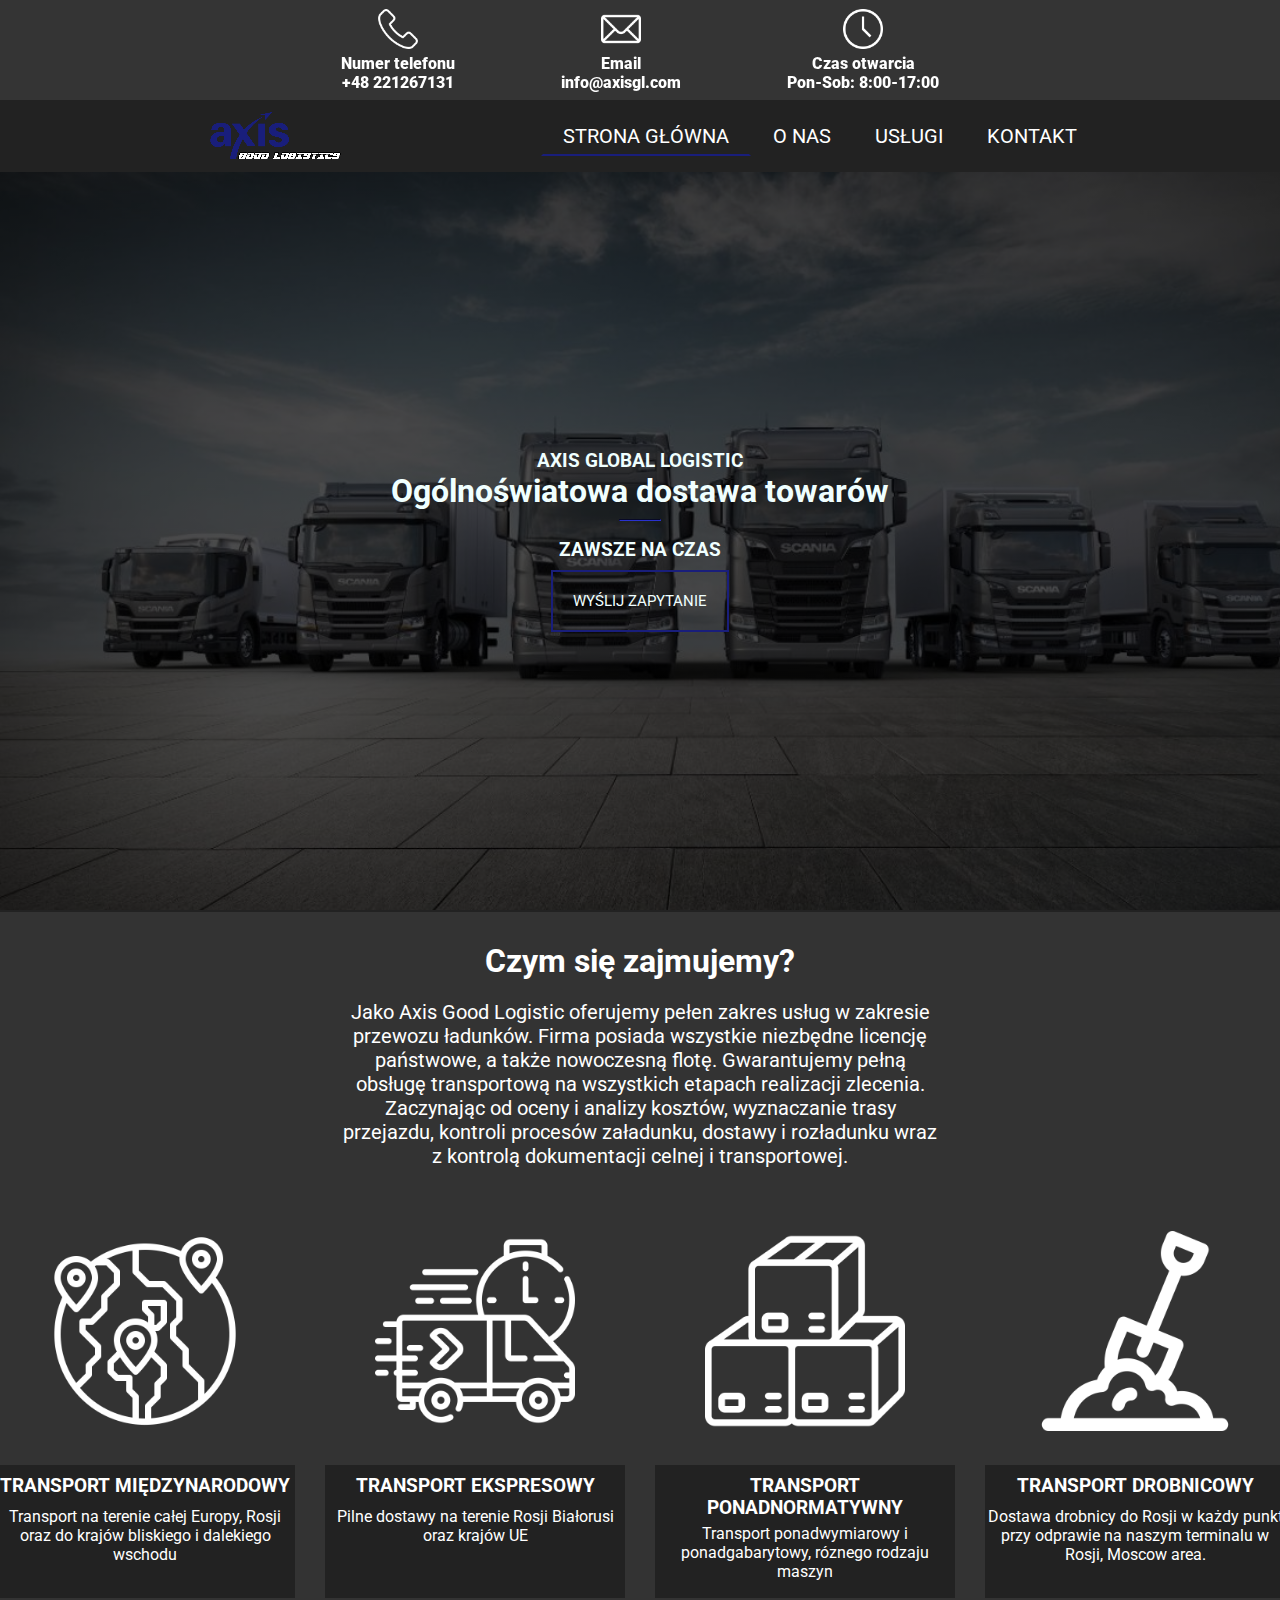
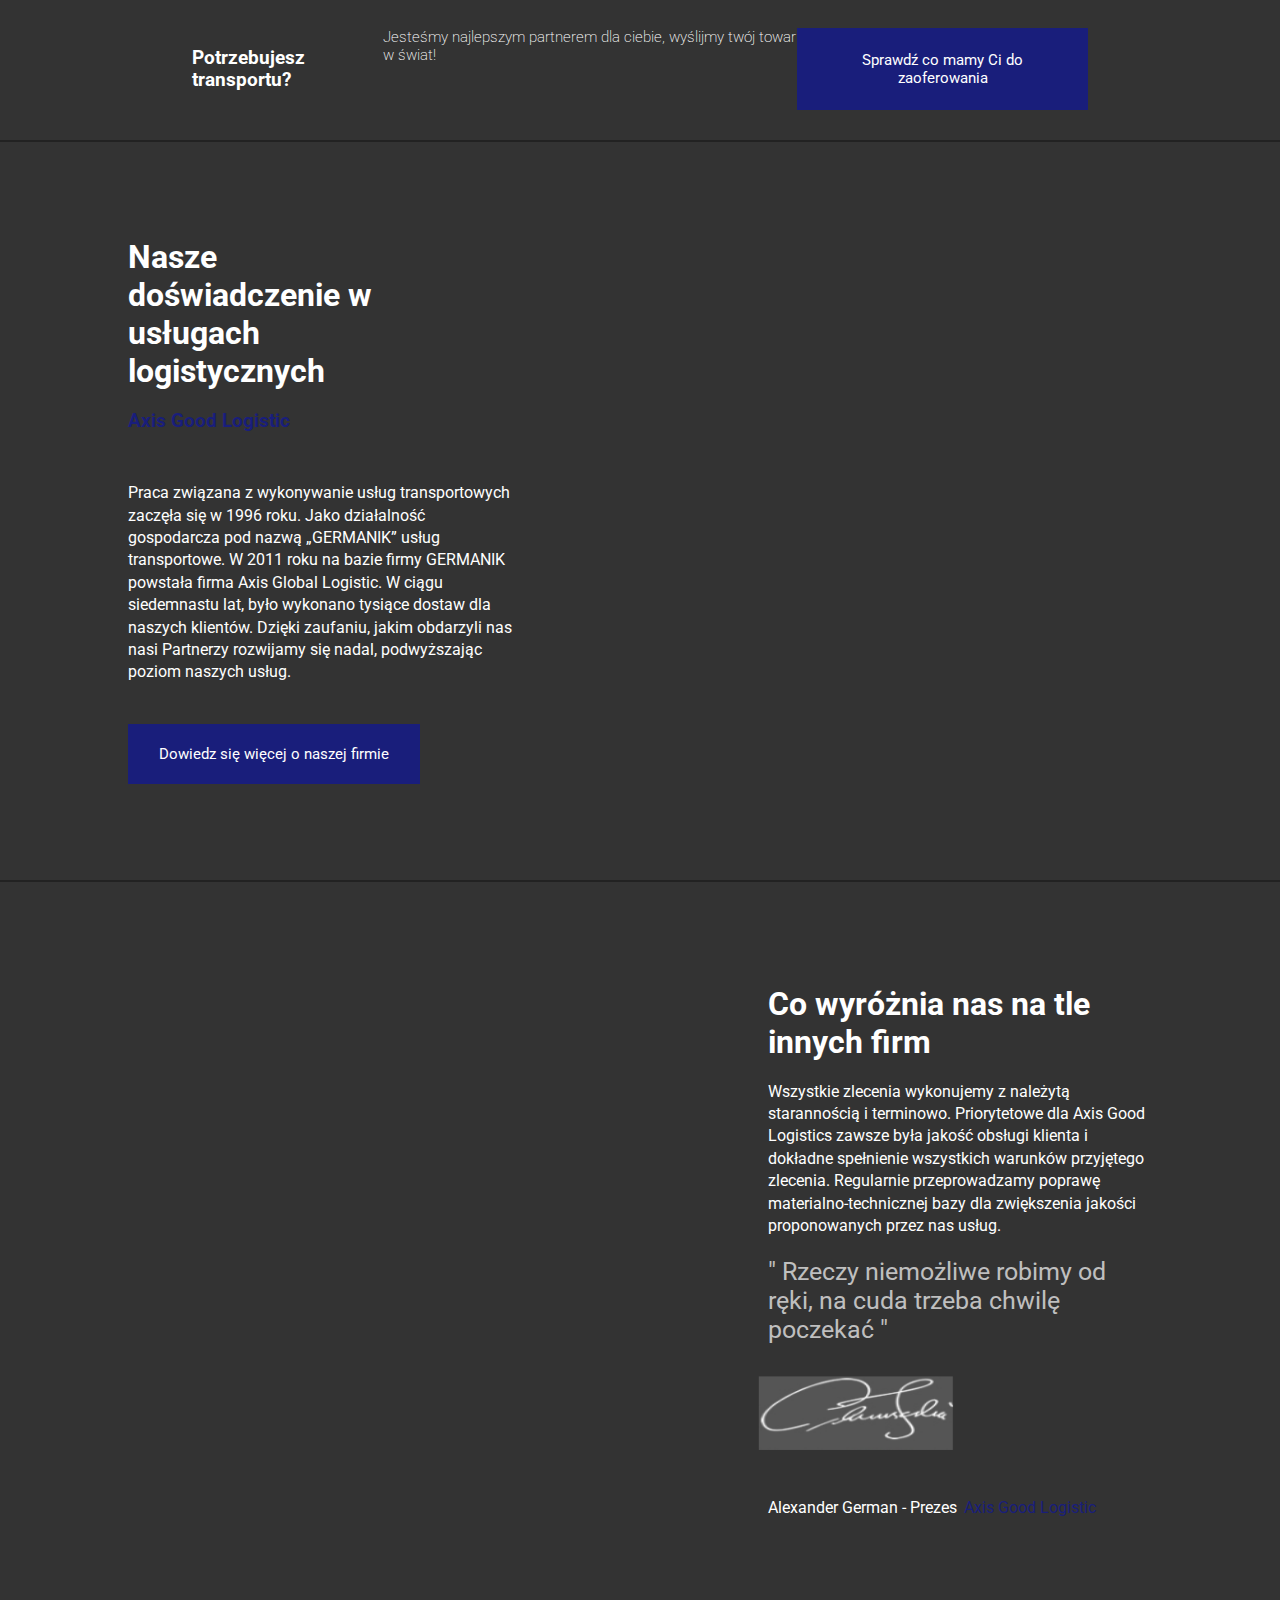
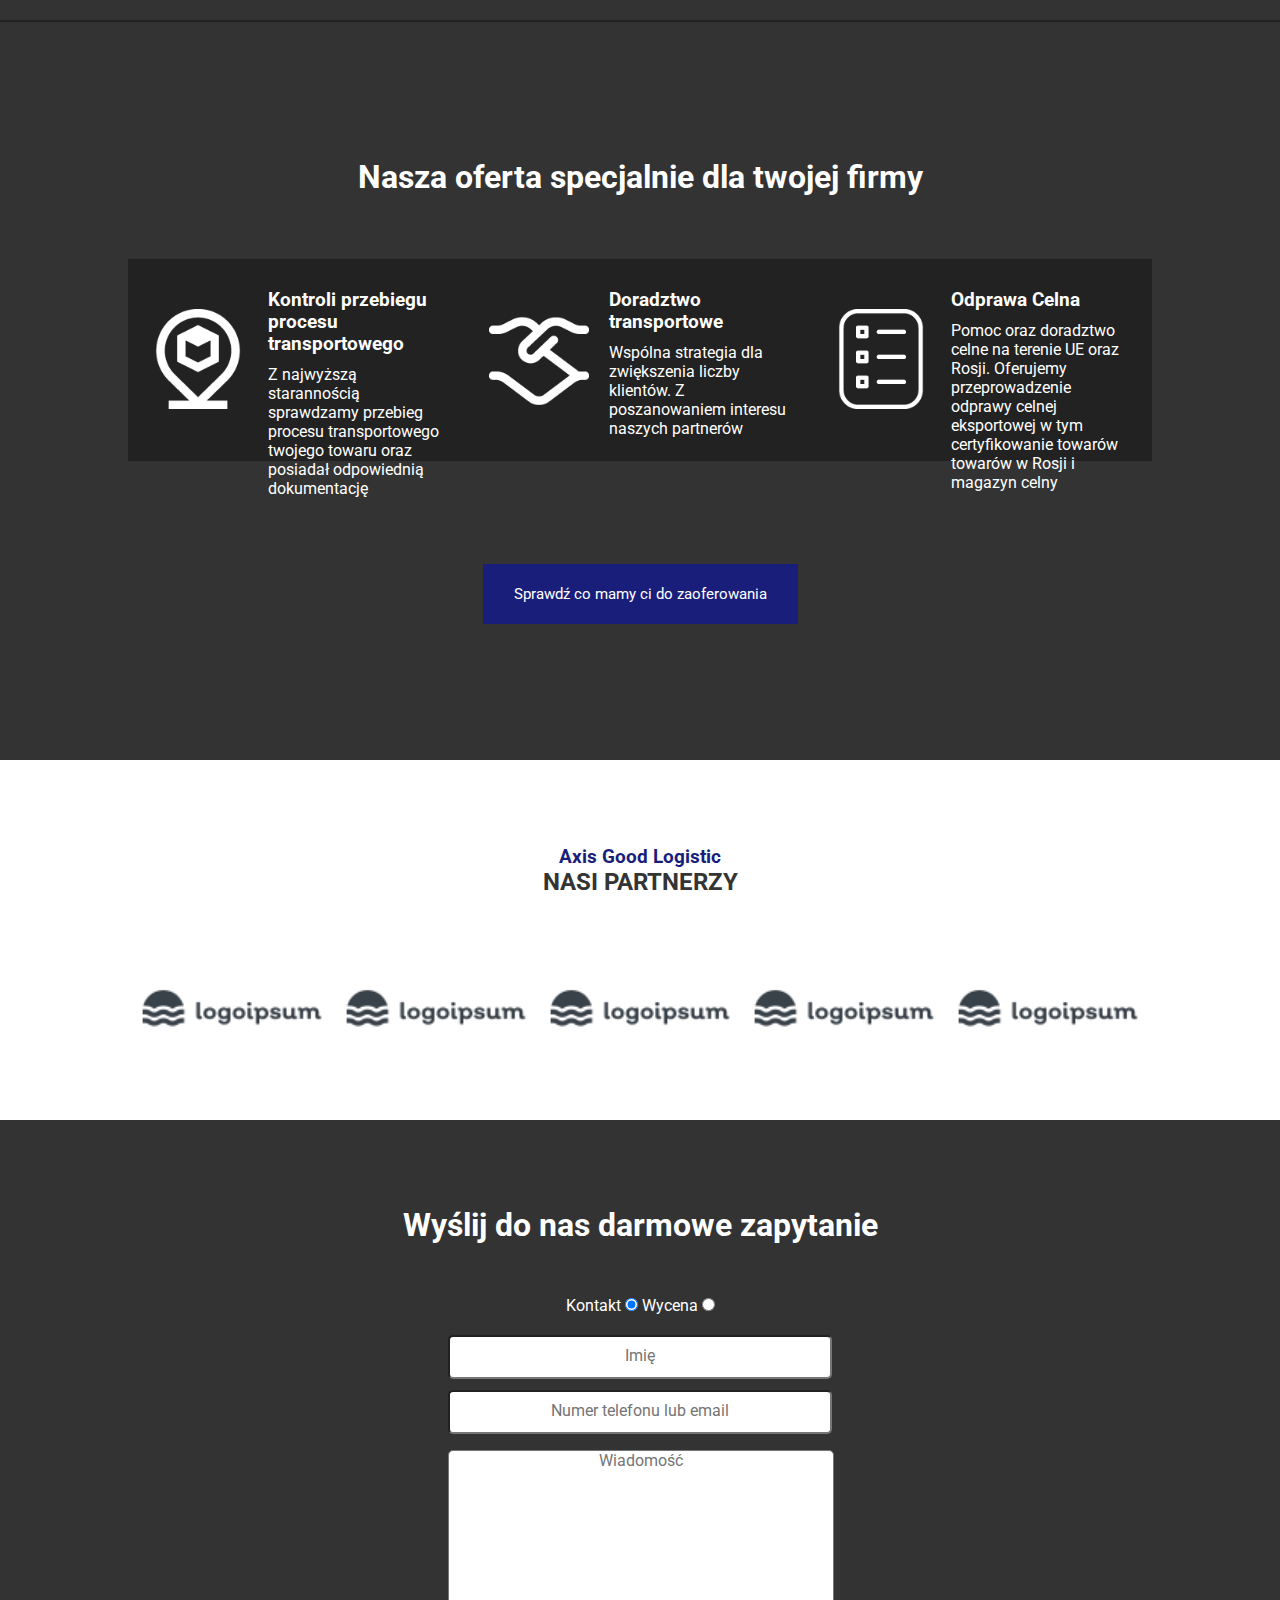
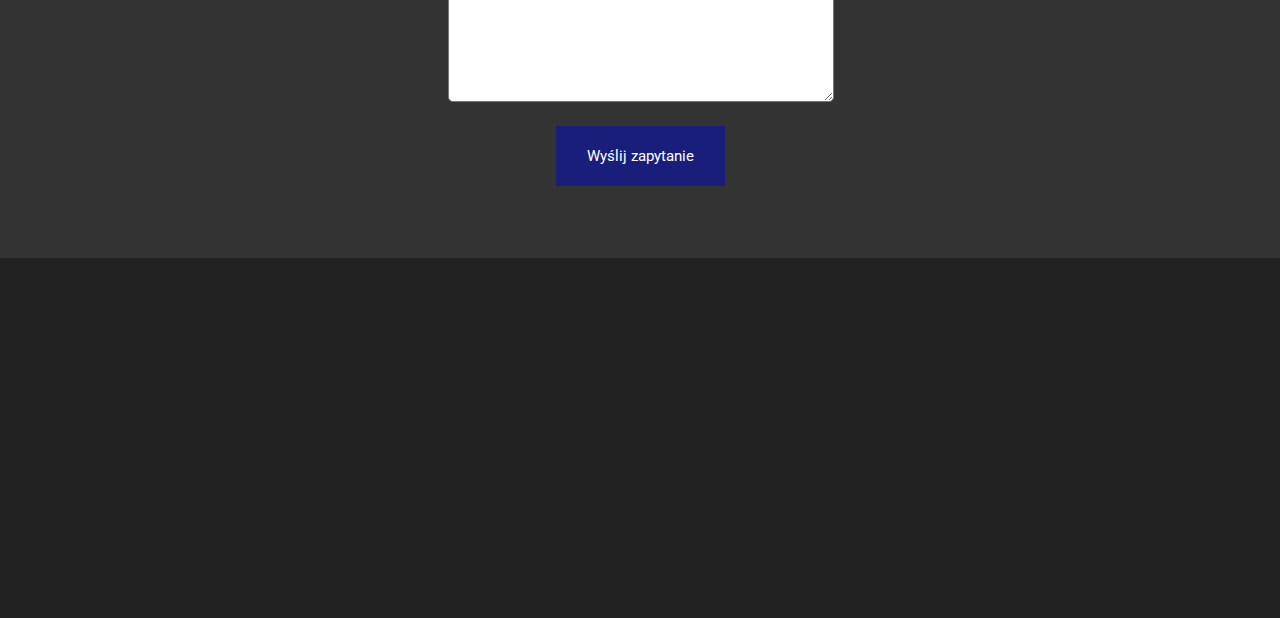
==== index.html @ b7a67ca8 "Add files via upload" ====
<!DOCTYPE html>
<html lang="en">

<head>
    <meta charset="UTF-8">
    <meta http-equiv="X-UA-Compatible" content="IE=edge">
    <meta name="viewport" content="width=device-width, initial-scale=1.0">
    <link rel="icon" href="./img/Logo_axis.png">
    <title>AxisGoodLogistics</title>
    <link rel="stylesheet" href="./style.css">
</head>

<body>
    <div class="main-page">
        <div class="infonavbar">
            <div class="infonavbar-cont">
                <div class="logo"></div>
                <div class="infonavbar-phone">
                    <img src="./img/telephone.png" alt="infonavbar_icon" srcset="" width=40 height=40>
                    <p class="infonavbar-p">Numer telefonu</p>
                    <p class="infonavbar-h">+48 221267131</p>
                </div>
                <div class="infonavbar-mail"> <img src="./img/mail.png" alt="infonavbar_icon" srcset="" width=40
                        height=40>
                    <p class="infonavbar-p">Email</p>
                    <p class="infonavbar-h">info@axisgl.com</p>
                </div>
                <div class="infonavbar-opentime"> <img src="./img/clock.png" width=40 height=40 alt="infonavbar_icon"
                        srcset="">
                    <p class="infonavbar-p">Czas otwarcia</p>
                    <p class="infonavbar-h">Pon-Sob: 8:00-17:00</p>
                </div>
                <div class="infonavbars-sm"></div>
            </div>

        </div>
        <div class='navbar-main'>

            <a href='test'><img src='./img/Logo_axis.png' alt='test'>
                </img></a>
            <div class='nav-buttons'>
                <button class="navbut unactive">Strona główna</button>
                <button class="navbut unactive">O nas</button>
                <button class="navbut unactive">Usługi</button>
                <button class="navbut unactive">Kontakt</button>
            </div>
        </div>
        <div class="hero-image">
            <div class="hero-image-text">
                <div class="hero-image-cont1">
                    <h3>AXIS GLOBAL LOGISTIC</h3>
                    <h1>Ogólnoświatowa dostawa towarów</h1>
                </div>
                <hr class="hero-image-seperator">
                <div class="hero-image-cont2"></div>
                <h3> ZAWSZE NA
                    CZAS</h3>

                <button class="zapytanie">wyślij zapytanie</button>
            </div>
        </div>
        <div class="serwis">

            <div class="serwis-text">
                <h1 class="serwis-text-h">Czym się zajmujemy?</h1>
                <p class="serwis-text-p">Jako Axis Good Logistic oferujemy pełen zakres usług w
                    zakresie przewozu ładunków. Firma posiada wszystkie niezbędne licencję państwowe, a także nowoczesną
                    flotę. Gwarantujemy pełną obsługę transportową na wszystkich etapach realizacji zlecenia. Zaczynając
                    od oceny i analizy kosztów, wyznaczanie trasy przejazdu, kontroli procesów załadunku, dostawy i
                    rozładunku wraz z kontrolą dokumentacji celnej i transportowej.</p>
            </div>
            <div class="serwis-widgets">
                <div class="serwis-widget" id="serwis-widget1">
                    <div class="serwis-widget-img1"></div>
                    <div class="serwis-widget-text">
                        <h3 class="serwis-widget-text-h">TRANSPORT MIĘDZYNARODOWY</h3>
                        <p class="serwis-widget-text-p">Transport na terenie całej Europy, Rosji oraz do krajów
                            bliskiego i dalekiego wschodu</p>
                    </div>
                </div>
                <div class="serwis-widget" id="serwis-widget2">
                    <div class="serwis-widget-img2"></div>
                    <div class="serwis-widget-text">
                        <h3 class="serwis-widget-text-h">TRANSPORT EKSPRESOWY</h3>
                        <p class="serwis-widget-text-p">
                            Pilne dostawy na terenie Rosji Białorusi oraz krajów UE
                        </p>
                    </div>
                </div>
                <div class="serwis-widget" id="serwis-widget3">
                    <div class="serwis-widget-img3"></div>
                    <div class="serwis-widget-text">
                        <h3 id="serwis-widget-text-h3" class="serwis-widget-text-h">TRANSPORT PONADNORMATYWNY</h3>
                        <p class="serwis-widget-text-p">Transport ponadwymiarowy i ponadgabarytowy, róznego rodzaju
                            maszyn </p>
                    </div>
                </div>
                <div class="serwis-widget" id="serwis-widget4">
                    <div class="serwis-widget-img4"></div>
                    <div class="serwis-widget-text">
                        <h3 class="serwis-widget-text-h">TRANSPORT DROBNICOWY</h3>
                        <p class="serwis-widget-text-p"> Dostawa drobnicy do Rosji w każdy punkt przy odprawie na naszym
                            terminalu w Rosji, Moscow area.</p>
                    </div>
                </div>
            </div>
            <div class="serwis-footer">
                <h3 class="serwis-footer-h">
                    Potrzebujesz transportu?</h3>
                <p class="serwis-footer-p">Jesteśmy najlepszym partnerem dla
                    ciebie, wyślijmy twój towar w świat!
                </p>
                <button class="serwis-footer-checkmorebut">Sprawdź co mamy Ci do zaoferowania</button>
            </div>

        </div>

        <div class="doswiadczenie">
            <div class="doswiadczenie-text">
                <div class="doswiadczenie-text-h">
                    <h1 class="doswiadczenie-text-h-h1">Nasze doświadczenie w usługach logistycznych</h1>
                    <h3 class="doswiadczenie-text-h-h3">Axis Good Logistic</h3>
                </div>
                <div class="doswiadczenie-text-p">Praca związana z wykonywanie usług transportowych zaczęła się w 1996
                    roku. Jako działalność gospodarcza pod nazwą „GERMANIK” usług transportowe. W 2011 roku na bazie
                    firmy GERMANIK powstała firma Axis Global Logistic. W ciągu siedemnastu lat, było wykonano tysiące
                    dostaw dla naszych klientów. Dzięki zaufaniu, jakim obdarzyli nas nasi Partnerzy rozwijamy się
                    nadal, podwyższając poziom naszych usług.</div>
                <button class="doswiadczenie-text-checkmorebut">Dowiedz się więcej o naszej firmie</button>
            </div>
            <div class="doswiadczenie-img"></div>

        </div>
        <div class="naszezalety">
            <div class="naszezalety-img"></div>
            <div class="naszezalety-text">
                <div class="naszezalety-text-h">
                    <h1 class="naszezalety-text-h1">
                        Co wyróżnia nas na tle innych firm
                    </h1>
                </div>
                <p class="naszezalety-text-p"> Wszystkie zlecenia wykonujemy z należytą starannością i terminowo.
                    Priorytetowe dla Axis Good Logistics zawsze była jakość obsługi klienta i dokładne spełnienie
                    wszystkich warunków przyjętego zlecenia.
                    Regularnie przeprowadzamy poprawę materialno-technicznej bazy dla zwiększenia jakości
                    proponowanych przez nas usług.</p>
                <div class="naszezalety-cytat">
                    <p class="naszezalety-cytat-text">
                        " Rzeczy niemożliwe robimy od ręki, na cuda trzeba chwilę poczekać "
                    </p>
                    <div class="naszezalety-cytat-podpis">
                        <img class="naszezalety-cytat-podpis-signature" src="./img/signature.png" alt="" srcset="">
                        <div class="naszezalety-cytat-podpis-cont">
                            <p class="naszezalety-cytat-podpis-p">
                                Alexander German - Prezes
                            <p class="naszezalety-cytat-podpis-highlight">Axis Good Logistic</p>
                            </p>
                        </div>

                    </div>
                </div>
            </div>
        </div>
        <div class="oferta">
            <div class="oferta-cont">
                <div class="oferta-text">
                    <h1 class="oferta-text-h1">
                        Nasza oferta specjalnie dla twojej firmy
                    </h1>
                    <p class="oferta-text-p"></p>
                </div>
                <div class="oferta-widgets">
                    <div class="oferta-widgets-widget">
                        <img src="./img/location-alt.png" alt="" class="oferta-widgets-widget-icon">
                        <div class="oferta-widgets-widget-cont">
                            <h3 class="oferta-widgets-widget-h">Kontroli przebiegu procesu transportowego</h3>
                            <p class="oferta-widgets-widget-p">
                                Z najwyższą starannością sprawdzamy przebieg procesu transportowego twojego towaru oraz
                                posiadał odpowiednią dokumentację
                            </p>
                        </div>
                    </div>
                    <div class="oferta-widgets-widget">
                        <img src="./img/handshake.png" alt="" class="oferta-widgets-widget-icon">
                        <div class="oferta-widgets-widget-cont">
                            <h3 class="oferta-widgets-widget-h">Doradztwo transportowe</h3>
                            <p class="oferta-widgets-widget-p">
                                Wspólna strategia dla zwiększenia liczby klientów. Z poszanowaniem interesu naszych
                                partnerów
                            </p>
                        </div>
                    </div>
                    <div class="oferta-widgets-widget">
                        <img src="./img/ballot.png" alt="" class="oferta-widgets-widget-icon">
                        <div class="oferta-widgets-widget-cont">
                            <h3 class="oferta-widgets-widget-h">Odprawa Celna</h3>
                            <p class="oferta-widgets-widget-p">
                                Pomoc oraz doradztwo celne na terenie UE oraz Rosji.
                                Oferujemy przeprowadzenie odprawy celnej eksportowej w tym certyfikowanie towarów
                                towarów w Rosji i magazyn celny
                            </p>
                        </div>
                    </div>

                </div>
                <button class="oferta-checkmorebut">Sprawdź co mamy ci do zaoferowania</button>
            </div>
        </div>
        <div class="partnerzy">
            <div class="partnerzy-text">
                <h3 class="partnerzy-text-higlight">Axis Good Logistic</h3>
                <h2 class="partnerzy-text-h">nasi partnerzy</h2>
            </div>
            <div class="partnerzy-widgets">
                <img src="./img/logoplaceholder.png" alt="" class="partnerzy-widgets-widget">
                <img src="./img/logoplaceholder.png" alt="" class="partnerzy-widgets-widget">
                <img src="./img/logoplaceholder.png" alt="" class="partnerzy-widgets-widget">
                <img src="./img/logoplaceholder.png" alt="" class="partnerzy-widgets-widget">
                <img src="./img/logoplaceholder.png" alt="" class="partnerzy-widgets-widget">
            </div>
        </div>
        <div class="kontaktform">
            <div class="kontaktform-text">
                <h1>Wyślij do nas darmowe zapytanie</h1>
            </div>
            <!-- typy zapytań:
            -prośba o kontakt
            -wycena
            -->
            <div class="kontaktform-form">
                <div class="kontaktform-form-cont">
                    <form>
                        <label for="KontaktCheckbox">Kontakt</label>
                        <input id='KontaktCheckbox' type="radio" checked="checked" name="Kontaktradio">
                        <label for="WycenaCheckbox">Wycena</label>
                        <input id='WycenaCheckbox' type="radio" name="Kontaktradio">
                    </form>

                    <div class="kontaktform-form-cont-imie">
                        <input type="text" name="" id="imie" placeholder="Imię" required>
                    </div>
                    <div class="kontaktform-form-cont-telefonlubemail">
                        <input type="text" name="" id="telefonlubemail" placeholder="Numer telefonu lub email" required>
                    </div>
                    <div class="Kontaktform-form-formcont"> <textarea id="msg" name="user_message"
                            placeholder="Wiadomość" required></textarea>
                    </div>
                    <!-- <div class="kontaktform-form-cont-adreszaladunku"><input type="text" name="" id="adreszaladunku"
                            placeholder="Adres załadunku">
                    </div>
                    <div class="kontaktform-form-cont-adresdostawy"><input type="text" name="" id="adreszaladunku"
                            placeholder="Adres dostawy"></div>
                    <div class="kontaktform-form-cont-daneprzesylki"><input type="text" name="" id="adreszaladunku"
                            placeholder="Dane przesyłki"></div> -->
                    <button class="kontaktform-submitbut">Wyślij zapytanie</button>
                </div>
                <div class="kontaktform-form-wycenacont"></div>
                <div class="kontaktform-form-tresc"></div>

            </div>

        </div>
        <div class="footer">

        </div>
        <div class="copywrite"></div>
    </div>




    <script src="./script.js"></script>
</body>

</html>
---- style.css ----
@import url('https://fonts.googleapis.com/css2?family=Roboto:wght@300;400&display=swap');

* {
    font-family: 'Roboto', sans-serif;
    margin: 0px;
    padding: 0px;

}

@media only screen and (max-width: 600px) {
    html {}

    body {
        width: 100%;

    }

    div.infonavbar {
        height: 350px;
    }

    div.infonavbar-cont {

        flex-direction: column;
    }

    div.navbar-main {
        display: none;
    }

    div.serwis {

        height: 2500px;
    }

    p.serwis-text-p {
        width: 300px;
    }

    div.serwis-widgets {
        flex-direction: column;
    }

    div.serwis-footer {
        flex-direction: column;
    }

    p.serwis-footer-p {
        margin-bottom: 10px;
    }

    h3.serwis-footer-h {
        text-align: center;

    }

    div.doswiadczenie {
        display: flex;
        justify-content: center;
        height: 800px;
    }

    div.doswiadczenie-text {}

    div.doswiadczenie-img {
        display: none;
    }

    div.naszezalety {
        display: flex;
        justify-content: center;
        height: 800px;
    }

    div.naszezalety-img {
        display: none;
    }

    div.oferta {
        height: 1200px;
    }

    div.oferta-widgets {
        flex-direction: column;
    }

    div.oferta-widgets-widget {
        margin-top: 20px;
    }

    div.kontaktform {
        height: 800px;
    }

    div.kontaktform-form {
        /* width: 90%; */
    }
}

::placeholder {
    text-align: center;
    font-size: 16px;
}

textarea {
    text-align: center;

}

textarea {
    resize: vertical;
    min-height: 250px;
    max-height: 250px;
}

.main-page {
    height: 100vh;
    width: 100%;
    color: white;
}

.infonavbar {
    width: 100%;
    height: 100px;
    display: flex;
    justify-content: center;
    background-color: #343434;
}

.infonavbar-cont {
    width: 80%;
    height: 100%;
    background-color: #343434;
    display: flex;
    justify-content: space-evenly;
    align-items: center;
}

.infonavbar-phone,
.infonavbar-mail,
.infonavbar-opentime {
    display: flex;
    flex-direction: column;
    justify-content: center;
    align-items: center;
    filter: invert(100%);
    color: black;
    font-weight: 1000;

}

.infonavbar-p {
    margin-top: 5px;
}

/* navbar */
.navbar-main {
    display: flex;
    justify-content: space-evenly;
    align-items: center;
    width: 100%;
    height: 8%;
    background-color: #222222;
    z-index: 2;
    transition: 0.3s all;
}

.hide {
    height: 75px;
}

.fixed {
    transition: 0.3s all;
    position: absolute;
    left: 0;
    top: 0;

    height: 8%;
    position: fixed;

}

.nav-buttons {
    width: auto;
    display: flex;
    justify-content: space-evenly;
    align-items: center;
}

.active {
    border-bottom: 2px solid #191e7b;
}

.navbut {
    padding: 0px 20px;
    height: 40px;
    background-color: #222222;
    ;
    cursor: pointer;
    color: white;
    font-size: 20px;
    transition: .3s;
    display: flex;
    justify-content: center;
    align-items: center;
    border-top: 2px solid #222222;
    border-left: 2px solid #222222;
    border-right: 2px solid #222222;
    text-transform: uppercase;
    /* border-bottom: 2px solid blue; */
}

.unactive {
    border-bottom: 2px solid #222222;
}

.navbut:hover {
    border-bottom: 2px solid #191e7b;
    transition: .3s;
}

.hero-image-text {
    width: 70%;
    height: 200px;
    display: flex;
    flex-direction: column;
    align-items: center;
    justify-content: space-evenly;

}

/* openning Page */
.hero-image {
    width: 100%;
    height: 82%;
    display: flex;
    justify-content: center;
    align-items: center;
    /* background-image: url(./img/row_of_trucks.jpg); */
    background: linear-gradient(rgba(0, 0, 0, 0.7),
            rgba(0, 0, 0, 0.7)), url(./img/scaniarow.jpg);
    background-repeat: no-repeat;
    background-size: cover;

    color: azure;
}

.hero-image-cont1 {
    display: flex;
    flex-direction: column;
    justify-content: center;
    align-items: center;
}

.hero-image-seperator {
    width: 40px;
    height: 0px;
    border-width: 1px;
    border-color: #191e7b;
}

.zapytanie {
    display: flex;
    justify-content: center;
    align-items: center;
    background-color: rgba(0, 0, 0, 0);

    padding: 20px 20px;
    border: 2px solid #191e7b;
    cursor: pointer;
    color: azure;
    font-size: 15px;
    text-transform: uppercase;
}

/* serwis  */
.serwis {
    width: 100%;
    height: 92vh;
    border-top: 2px solid #222222;
    background-color: #333333;
    display: flex;
    flex-direction: column;
    justify-content: space-evenly;
    align-items: center;
}

.serwis-text-p {
    color: white;
    font-size: 20px;
    text-align: center;
    width: 600px;
}

.serwis-text-h {
    text-align: center;
    margin-bottom: 20px;
}

.serwis-widgets {
    display: flex;
}

.serwis-widget {
    display: flex;
    flex-direction: column;
    align-items: center;
    justify-content: center;
    width: 300px;
    height: 400px;
    margin: 0px 15px;
    /* overflow: hidden;
    border-radius: 20px 20px; */

    /* justify-content: flex-end; */
}

.serwis-widget-text {
    width: 100%;
    height: 150px;
    background-color: #222222;
    color: white;
    display: flex;
    flex-direction: column;

}

.serwis-widget-img1 {
    justify-self: flex-start;
    width: 100%;
    height: 300px;
    background-image: url(./img/navigation.png);
    background-size: 200px 200px;
    filter: invert(100%);
    background-position: center;
    background-repeat: no-repeat;
}

.serwis-widget-img2 {
    justify-self: flex-start;
    width: 100%;
    height: 300px;
    background-image: url(./img/express-delivery.png);
    background-size: 200px 200px;
    filter: invert(100%);
    background-position: center;
    background-repeat: no-repeat;

}

.serwis-widget-img3 {
    justify-self: flex-start;
    width: 100%;
    height: 300px;
    background-image: url(./img/boxes.png);
    background-size: 200px 200px;
    filter: invert(100%);
    background-position: center;
    background-repeat: no-repeat;
}

.serwis-widget-img4 {
    justify-self: flex-start;
    width: 100%;
    height: 300px;
    background-image: url(./img/shovel.png);
    background-size: 200px 200px;
    filter: invert(100%);
    background-position: center;
    background-repeat: no-repeat;
}

#serwis-widget-text-h3 {
    margin-bottom: 5px;
}

.serwis-widget-text-h {
    text-align: center;
    margin-top: 10px;
    margin-bottom: 10px;
}

.serwis-widget-text-p {
    text-align: center;
}

.serwis-footer {
    width: 70%;
    display: flex;
    justify-content: space-evenly;
}

/* serwis footer */
.serwis-footer-h {
    color: white;
    display: flex;
    flex-direction: column;
    align-items: flex-start;
    justify-content: center;
}

.serwis-footer-p {
    font-size: 15px;
    text-transform: none;
    font-weight: 200;
}

.serwis-footer-checkmorebut {
    padding: 20px 30px;
    background-color: rgba(0, 0, 0, 0);
    color: white;
    font-size: 15px;
    font-weight: 400;
    border: solid 3px #191e7b;
    background-color: #191e7b;
    cursor: pointer;
}

/* Doswiadczenie */
.doswiadczenie {
    width: 100%;
    height: 82vh;
    display: grid;
    grid-template-columns: 50% 50%;
    grid-template-rows: auto;
    border-top: 2px solid #222222;
    background-color: #333333;
}

.doswiadczenie-text {
    justify-self: center;
    background-color: #333333;
    width: 60%;
    align-self: center;
}

.doswiadczenie-img {
    background-image: url('https://cdn.bitrix24.pl/b12844639/landing/de3/de3f4f8f084457394daaa6398e8624b8/58603d4808414_2x_1x_1x.jpg');
    background-size: cover;
}

.doswiadczenie-text-h {
    width: 80%;
    text-align: center;
}

.doswiadczenie-text-h-h1 {
    text-align: start;
}

.doswiadczenie-text-h-h3 {
    color: #191e7b;
    text-align: start;
    margin-top: 20px;
}

.doswiadczenie-text-p {
    margin-top: 50px;
    line-height: 1.4;
}

.doswiadczenie-text-checkmorebut {
    margin-top: 40px;
    background-color: #191e7b;
    border: #191e7b 1px solid;
    padding: 20px 30px;
    font-size: 15px;
    font-weight: 400;
    color: white;
    cursor: pointer;
}

.naszezalety {
    width: 100%;
    height: 82vh;
    display: grid;
    grid-template-columns: 50% 50%;
    grid-template-rows: auto;
    border-top: 2px solid #222222;
    background-color: #333333;
}

.naszezalety-img {
    background-image: url('./img/rowoftrucks.jpg');
    background-size: cover;
}

.naszezalety-text {
    justify-self: center;
    background-color: #333333;
    width: 60%;
    align-self: center;
}

.naszezalety-text-h {
    margin-bottom: 20px;
}

.naszezalety-text-h-h1 {}

.naszezalety-text-p {
    margin-bottom: 20px;
    line-height: 1.4;
}

.naszezalety-cytat {}

.naszezalety-cytat-text {
    color: rgba(255, 255, 255, 0.7);
    font-size: 25px;
}

.naszezalety-cytat-podpis {}

.naszezalety-cytat-podpis-signature {
    width: 300px;
    height: 150px;
    position: relative;
    left: -50px;
    z-index: 0;
}

.naszezalety-cytat-podpis-cont {
    display: flex;
}

.naszezalety-cytat-podpis-p {
    width: 200px;

}

.naszezalety-cytat-podpis-highlight {
    color: #191e7b;
    width: 50%;
    margin: none;
}

.oferta {
    width: 100%;
    height: 82vh;
    border-top: 2px solid #222222;
    background-color: #333333;
    display: flex;
    justify-content: center;
    align-items: center;
}

.oferta-cont {
    width: 80%;
    height: 80%;
    display: flex;
    flex-direction: column;
    align-items: center;
    justify-content: space-evenly;
}

.oferta-text {}

.oferta-widgets {
    display: flex;
    align-items: center;
    justify-content: space-between;
    width: 100%;
}

.oferta-widgets-cont1,
.oferta-widgets-cont2 {
    display: flex;
    width: 100%;
    justify-content: space-evenly;
    flex-wrap: wrap;
}

.oferta-widgets-widget {
    width: 400px;
    height: 200px;
    background-color: #222222;
    border-bottom: #222222 solid 2px;
    display: flex;
    align-items: flex-start;
    justify-content: space-between;
    transition: border 0.3s;
    z-index: 0;
}

.oferta-widgets-widget:hover {
    border-bottom: #191e7b solid 2px;
    transition: border 0.3s;
}

.oferta-widgets-widget-icon {
    width: 100px;
    height: 100px;
    margin-left: 20px;
    align-self: center;
}

.oferta-widgets-widget-cont {
    width: 60%;
    margin: 20px;
}

.oferta-widgets-widget-h {
    margin-bottom: 10px;
    margin-top: 10px;
}

.oferta-widgets-widget-p {}

.oferta-checkmorebut {
    margin-top: 40px;
    background-color: #191e7b;
    border: #191e7b 1px solid;
    padding: 20px 30px;
    font-size: 15px;
    font-weight: 400;
    color: white;
    cursor: pointer;
}

.partnerzy {
    width: 100%;
    height: 40vh;
    display: flex;
    flex-direction: column;
    justify-content: space-evenly;
    align-items: center;
}

.partnerzy-text {
    color: #343434;
    display: flex;
    flex-direction: column;
    justify-content: center;
    align-items: center;
    width: 100%;
}

.partnerzy-text-h {
    text-transform: uppercase;
}

.partnerzy-text-higlight {
    color: #191e7b;
}

.partnerzy-widgets {
    width: 80%;
    display: flex;
    justify-content: space-evenly;
}

.partnerzy-widgets-widget {
    width: 200px;
}

.kontaktform {
    width: 100%;
    height: 82vh;
    background-color: #333333;

    display: flex;
    flex-direction: column;
    align-items: center;
    justify-content: space-evenly;

}

.kontaktform-text {
    width: 60%;
    height: auto;
    display: flex;
    justify-content: center;
    align-items: center;
}

.kontaktform-form {
    width: 30%;
    height: 60%;
    display: flex;
    justify-content: center;
}

.kontaktform-form-cont {
    width: 100%;
    display: flex;
    flex-direction: column;
    justify-content: center;
    align-items: center;
    height: auto;
}

#WycenaCheckbox {}

#KontaktCheckbox {}

.kontaktform-form-cont-imie {
    width: 100%;
    display: flex;
    justify-content: center;
    height: 40px;
    margin-top: 20px;
}

.kontaktform-form-cont-telefonlubemail {
    width: 100%;
    display: flex;
    justify-content: center;
    height: 40px;
    margin-top: 15px;
}

#imie {
    width: 100%;
    border-radius: 5px;
    height: 40px;
}

#telefonlubemail {
    width: 100%;
    border-radius: 5px;
    height: 40px;

}

#msg {
    margin-top: 20px;
    width: 100%;
    border-radius: 5px;
}

.Kontaktform-form-formcont {
    width: 100%;
    border-radius: 5px;
}

.kontaktform-form-cont-adreszaladunku {
    width: 100%;
    display: flex;
    justify-content: center;
    height: 70px;
    margin-top: 20px;
}

#adreszaladunku {
    width: 100%;
    border-radius: 5px;
}

.kontaktform-form-cont-adresdostawy {
    width: 100%;
    display: flex;
    justify-content: center;
    height: 70px;
    margin-top: 20px;
}

.kontaktform-form-cont-daneprzesylki {
    width: 100%;
    display: flex;
    justify-content: center;
    height: 70px;
    margin-top: 20px;
}



.kontaktform-submitbut {
    background-color: #191e7b;
    border: #191e7b 1px solid;
    padding: 20px 30px;
    font-size: 15px;
    font-weight: 400;
    color: white;
    margin: 20px;
    cursor: pointer;
}

.footer {
    width: 100%;
    height: 30vh;
    background-color: #222222;
}

.copywrite {
    width: 100%;
    height: 10vh;
    background-color: #222222;
}
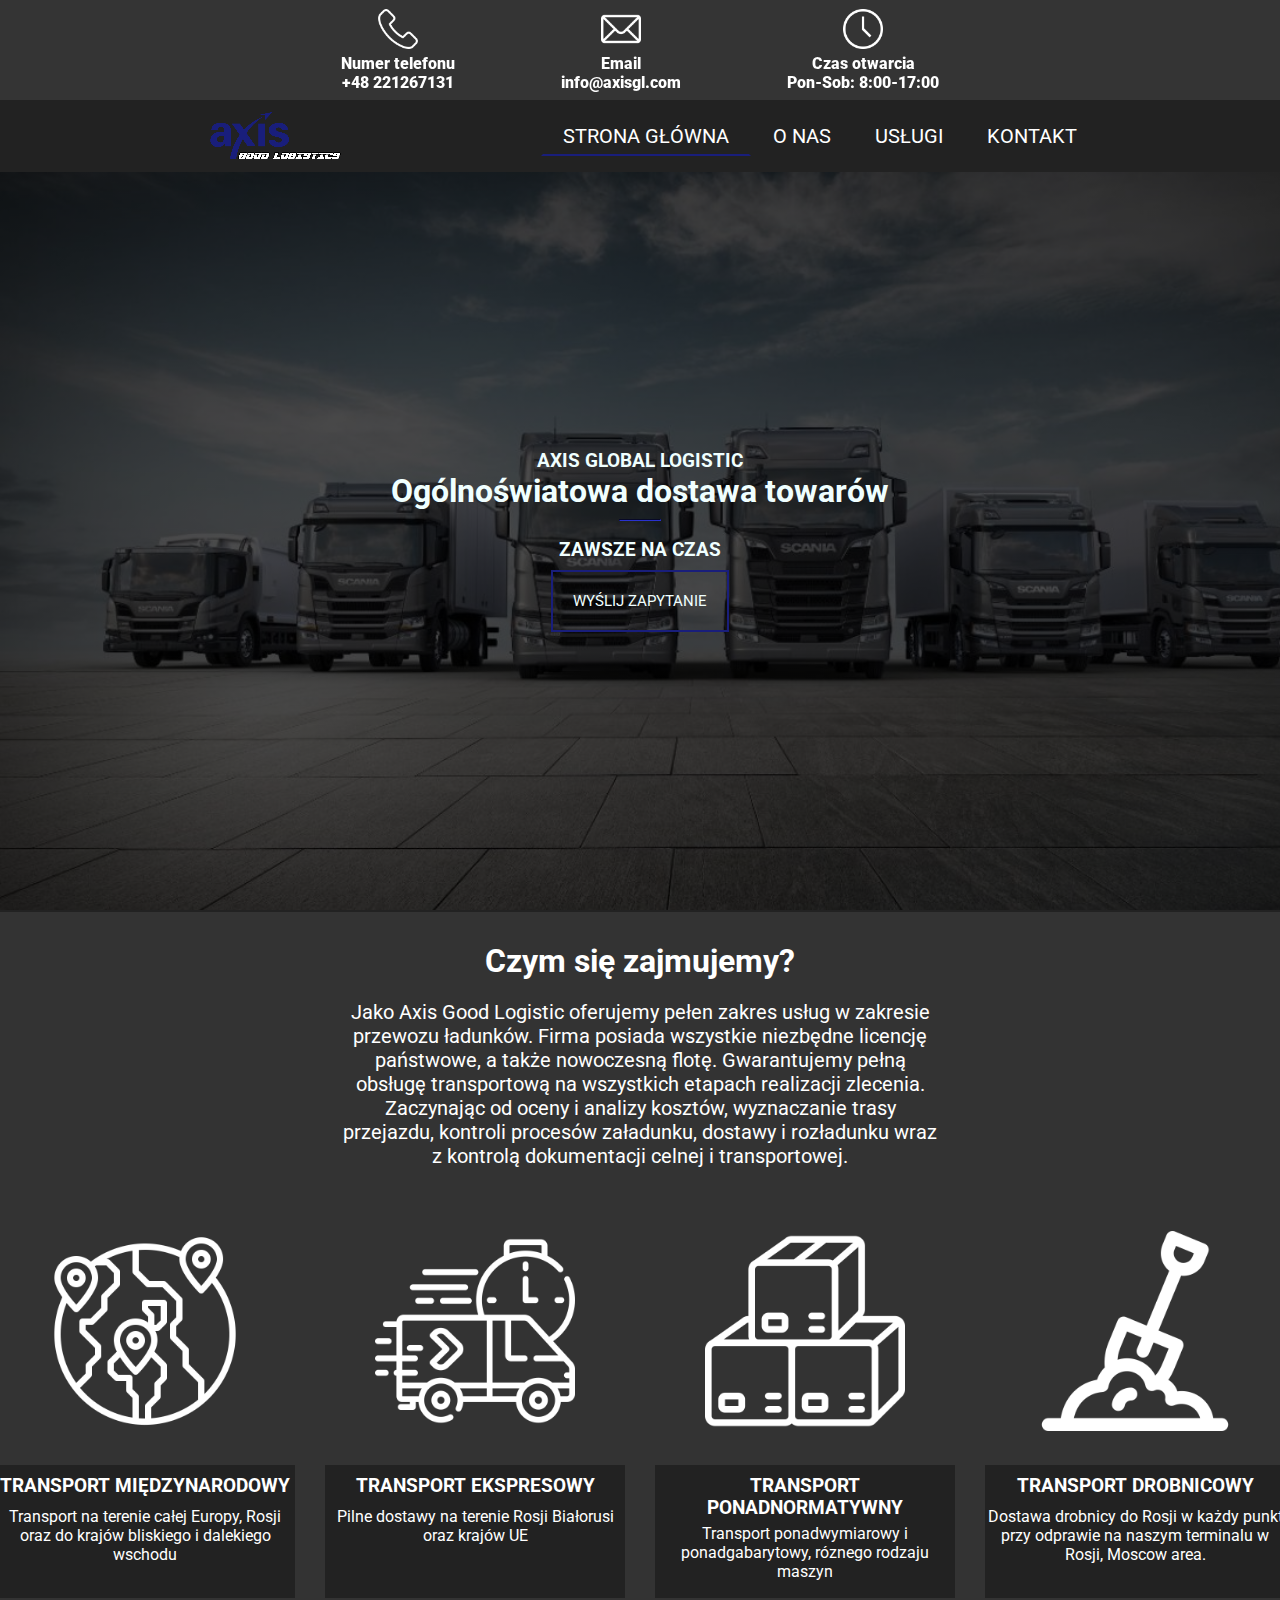
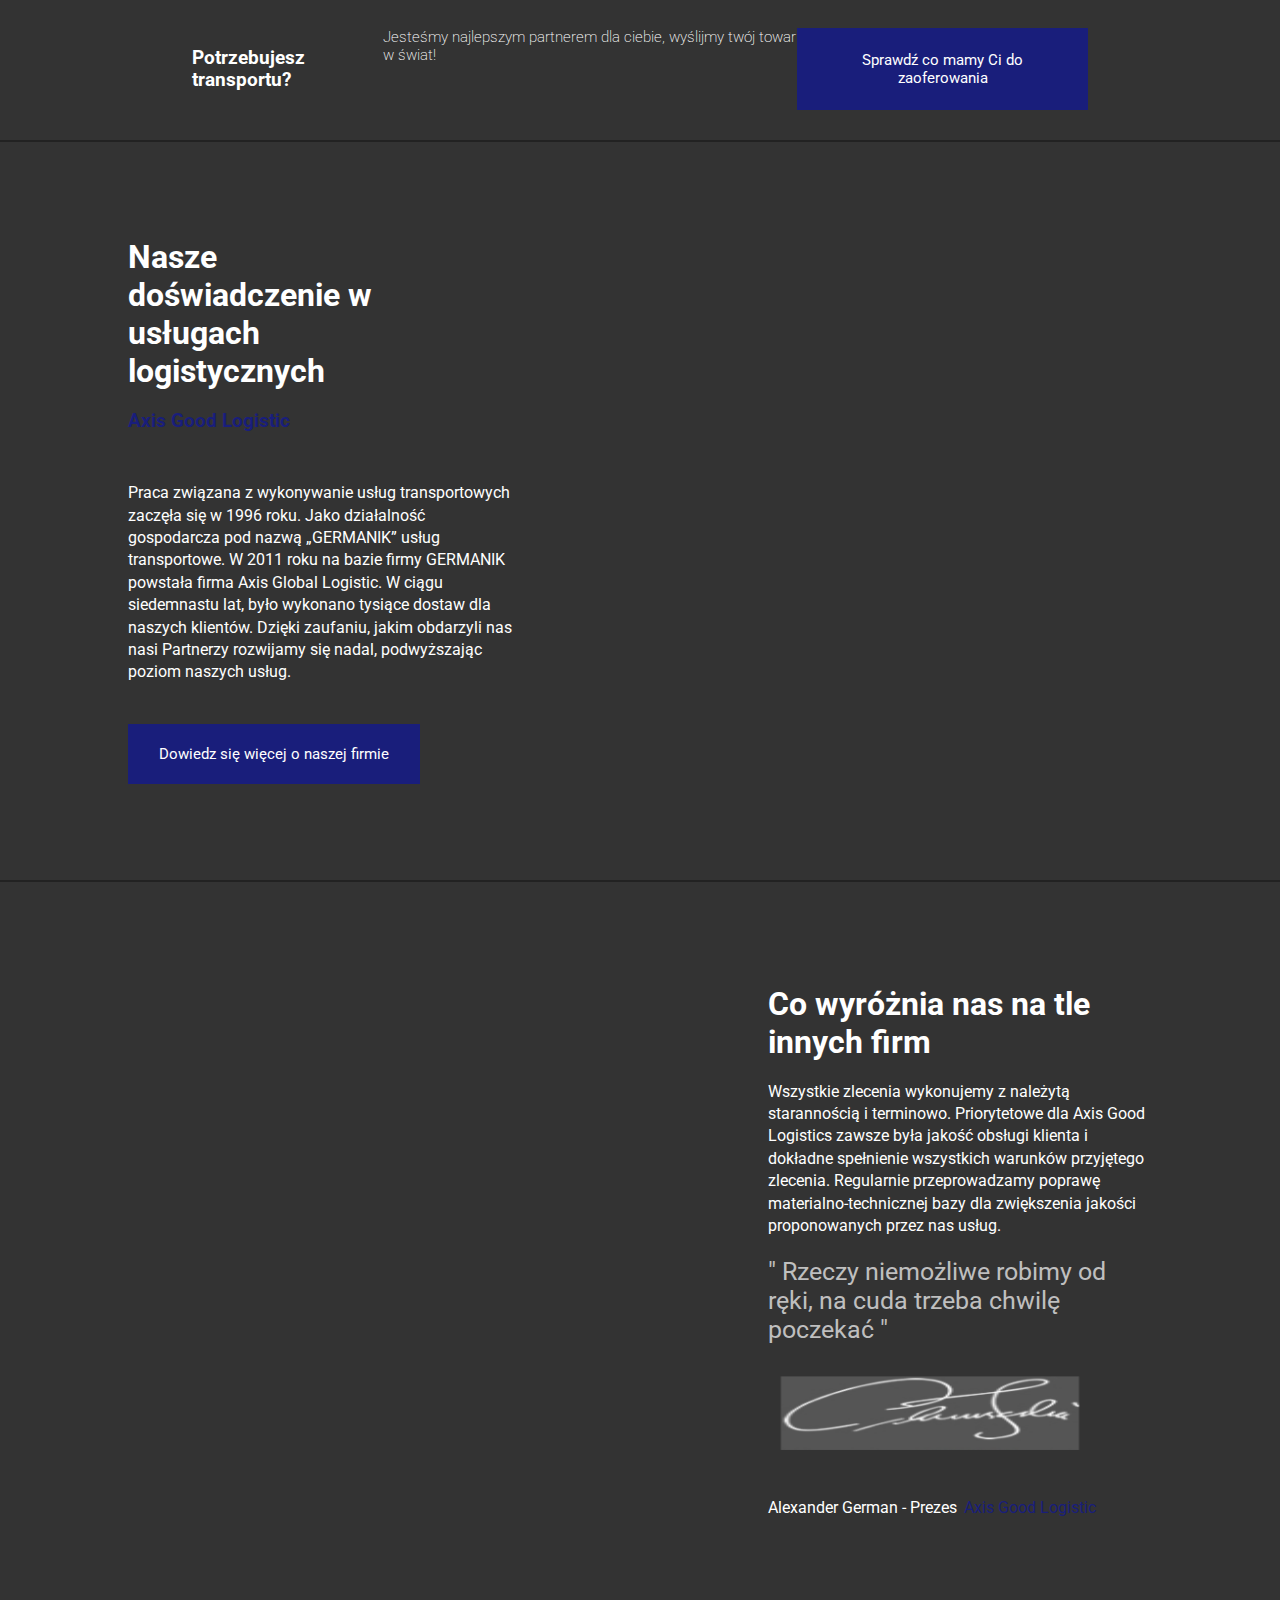
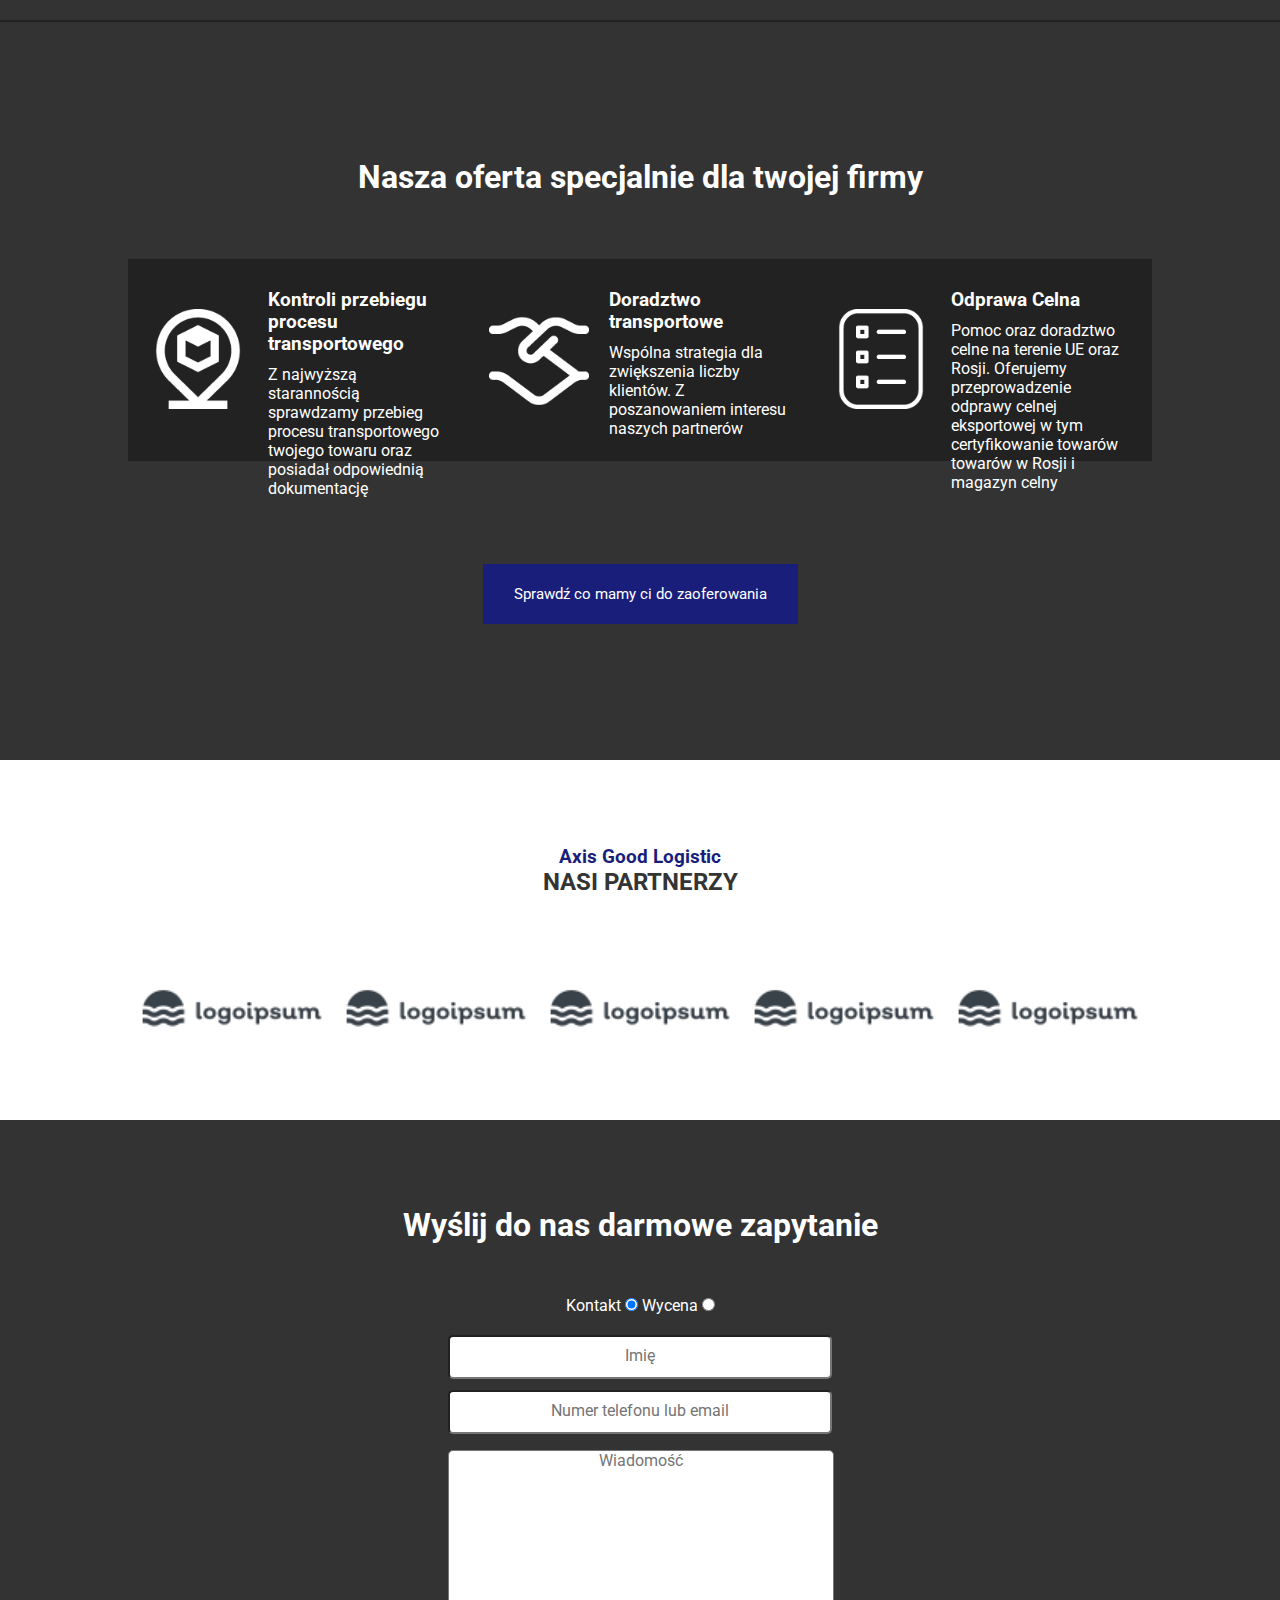
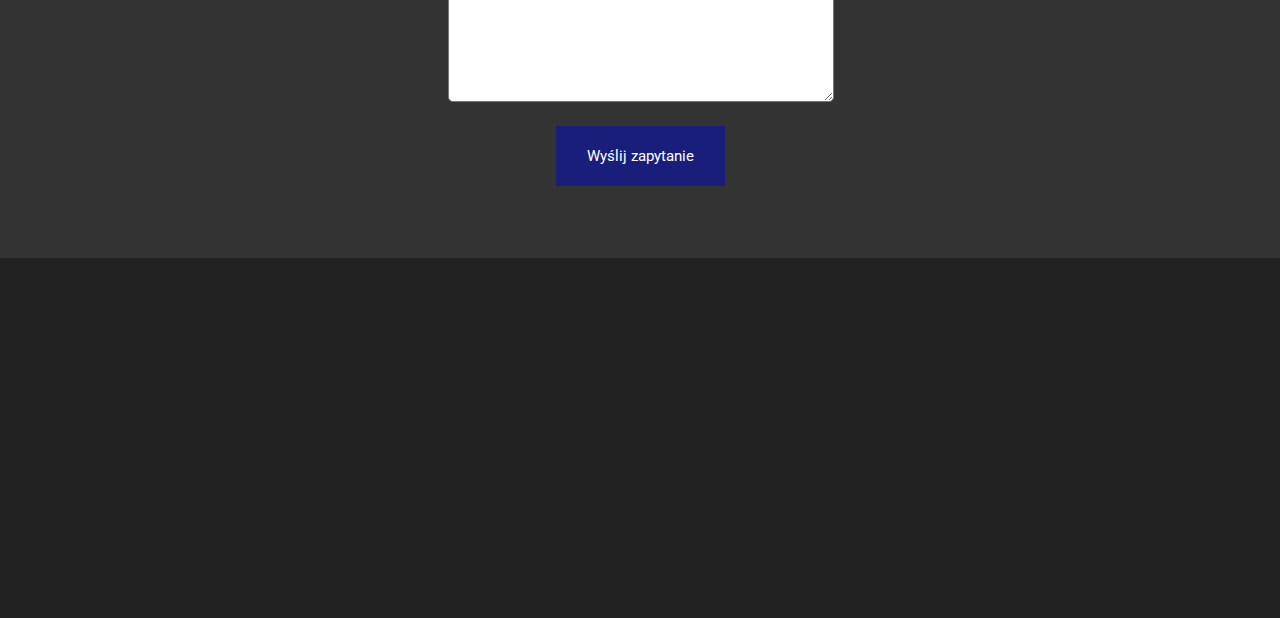
==== commit bdba362e: "Add files via upload" ====
--- a/index.html
+++ b/index.html
@@ -35,9 +35,12 @@
 
         </div>
         <div class='navbar-main'>
-
-            <a href='test'><img src='./img/Logo_axis.png' alt='test'>
-                </img></a>
+            <div class="navbar-main-cont">
+                <a href='test'><img src='./img/Logo_axis.png' alt='test'>
+                    </img></a>
+                <img src="./img/menu-burger.png" alt="" srcset="" class="navbar-menuburger">
+            </div>
+
             <div class='nav-buttons'>
                 <button class="navbut unactive">Strona główna</button>
                 <button class="navbut unactive">O nas</button>
@@ -212,11 +215,16 @@
                 <h2 class="partnerzy-text-h">nasi partnerzy</h2>
             </div>
             <div class="partnerzy-widgets">
-                <img src="./img/logoplaceholder.png" alt="" class="partnerzy-widgets-widget">
-                <img src="./img/logoplaceholder.png" alt="" class="partnerzy-widgets-widget">
-                <img src="./img/logoplaceholder.png" alt="" class="partnerzy-widgets-widget">
-                <img src="./img/logoplaceholder.png" alt="" class="partnerzy-widgets-widget">
-                <img src="./img/logoplaceholder.png" alt="" class="partnerzy-widgets-widget">
+                <img src="./img/logoplaceholder.png" alt="" class="partnerzy-widgets-widget"
+                    id="partnerzy-widgets-widget1">
+                <img src="./img/logoplaceholder.png" alt="" class="partnerzy-widgets-widget"
+                    id="partnerzy-widgets-widget2">
+                <img src="./img/logoplaceholder.png" alt="" class="partnerzy-widgets-widget"
+                    id="partnerzy-widgets-widget3">
+                <img src="./img/logoplaceholder.png" alt="" class="partnerzy-widgets-widget"
+                    id="partnerzy-widgets-widget4">
+                <img src="./img/logoplaceholder.png" alt="" class="partnerzy-widgets-widget"
+                    id="partnerzy-widgets-widget5">
             </div>
         </div>
         <div class="kontaktform">
--- a/style.css
+++ b/style.css
@@ -1,4 +1,10 @@
 @import url('https://fonts.googleapis.com/css2?family=Roboto:wght@300;400&display=swap');
+
+body,
+html {
+    margin: 0;
+    height: 100%;
+}
 
 * {
     font-family: 'Roboto', sans-serif;
@@ -7,8 +13,26 @@
 
 }
 
-@media only screen and (max-width: 600px) {
-    html {}
+@media only screen and (max-width: 500px) {
+
+    body,
+    html {
+        margin: 0;
+        height: 100%;
+        width: 100%;
+    }
+
+    h1 {
+        text-align: center;
+    }
+
+    div.hero-image-cont1 {
+        margin: 10px 0px;
+    }
+
+    button.zapytanie {
+        margin-top: 20px;
+    }
 
     body {
         width: 100%;
@@ -25,7 +49,30 @@
     }
 
     div.navbar-main {
+        height: 100px;
+        flex-direction: column;
+    }
+
+    div.navbar-main-cont {
+        display: flex;
+        width: 100%;
+        justify-content: space-evenly;
+        align-items: center;
+    }
+
+    div.nav-buttons {
         display: none;
+        flex-direction: column;
+        justify-content: space-between;
+        width: 100%;
+        height: 65%;
+    }
+
+    img.navbar-menuburger {
+        display: inline;
+        width: 30px;
+        height: 30px;
+        filter: invert(100%);
     }
 
     div.serwis {
@@ -69,7 +116,8 @@
     div.naszezalety {
         display: flex;
         justify-content: center;
-        height: 800px;
+        height: 1000px;
+        /* display: none; */
     }
 
     div.naszezalety-img {
@@ -86,6 +134,8 @@
 
     div.oferta-widgets-widget {
         margin-top: 20px;
+        width: 110%;
+        height: auto;
     }
 
     div.kontaktform {
@@ -94,6 +144,22 @@
 
     div.kontaktform-form {
         /* width: 90%; */
+    }
+
+    div.partnerzy {}
+
+    div.partnerzy-widgets {}
+
+    img.partnerzy-widgets-widget {
+        width: 80px;
+    }
+
+    img#partnerzy-widgets-widget5 {
+        display: none;
+    }
+
+    div.kontaktform-form {
+        width: 80%;
     }
 }
 
@@ -163,6 +229,10 @@
     background-color: #222222;
     z-index: 2;
     transition: 0.3s all;
+}
+
+.navbar-menuburger {
+    display: none;
 }
 
 .hide {
@@ -513,7 +583,7 @@
 .naszezalety-cytat-podpis {}
 
 .naszezalety-cytat-podpis-signature {
-    width: 300px;
+    width: 120%;
     height: 150px;
     position: relative;
     left: -50px;
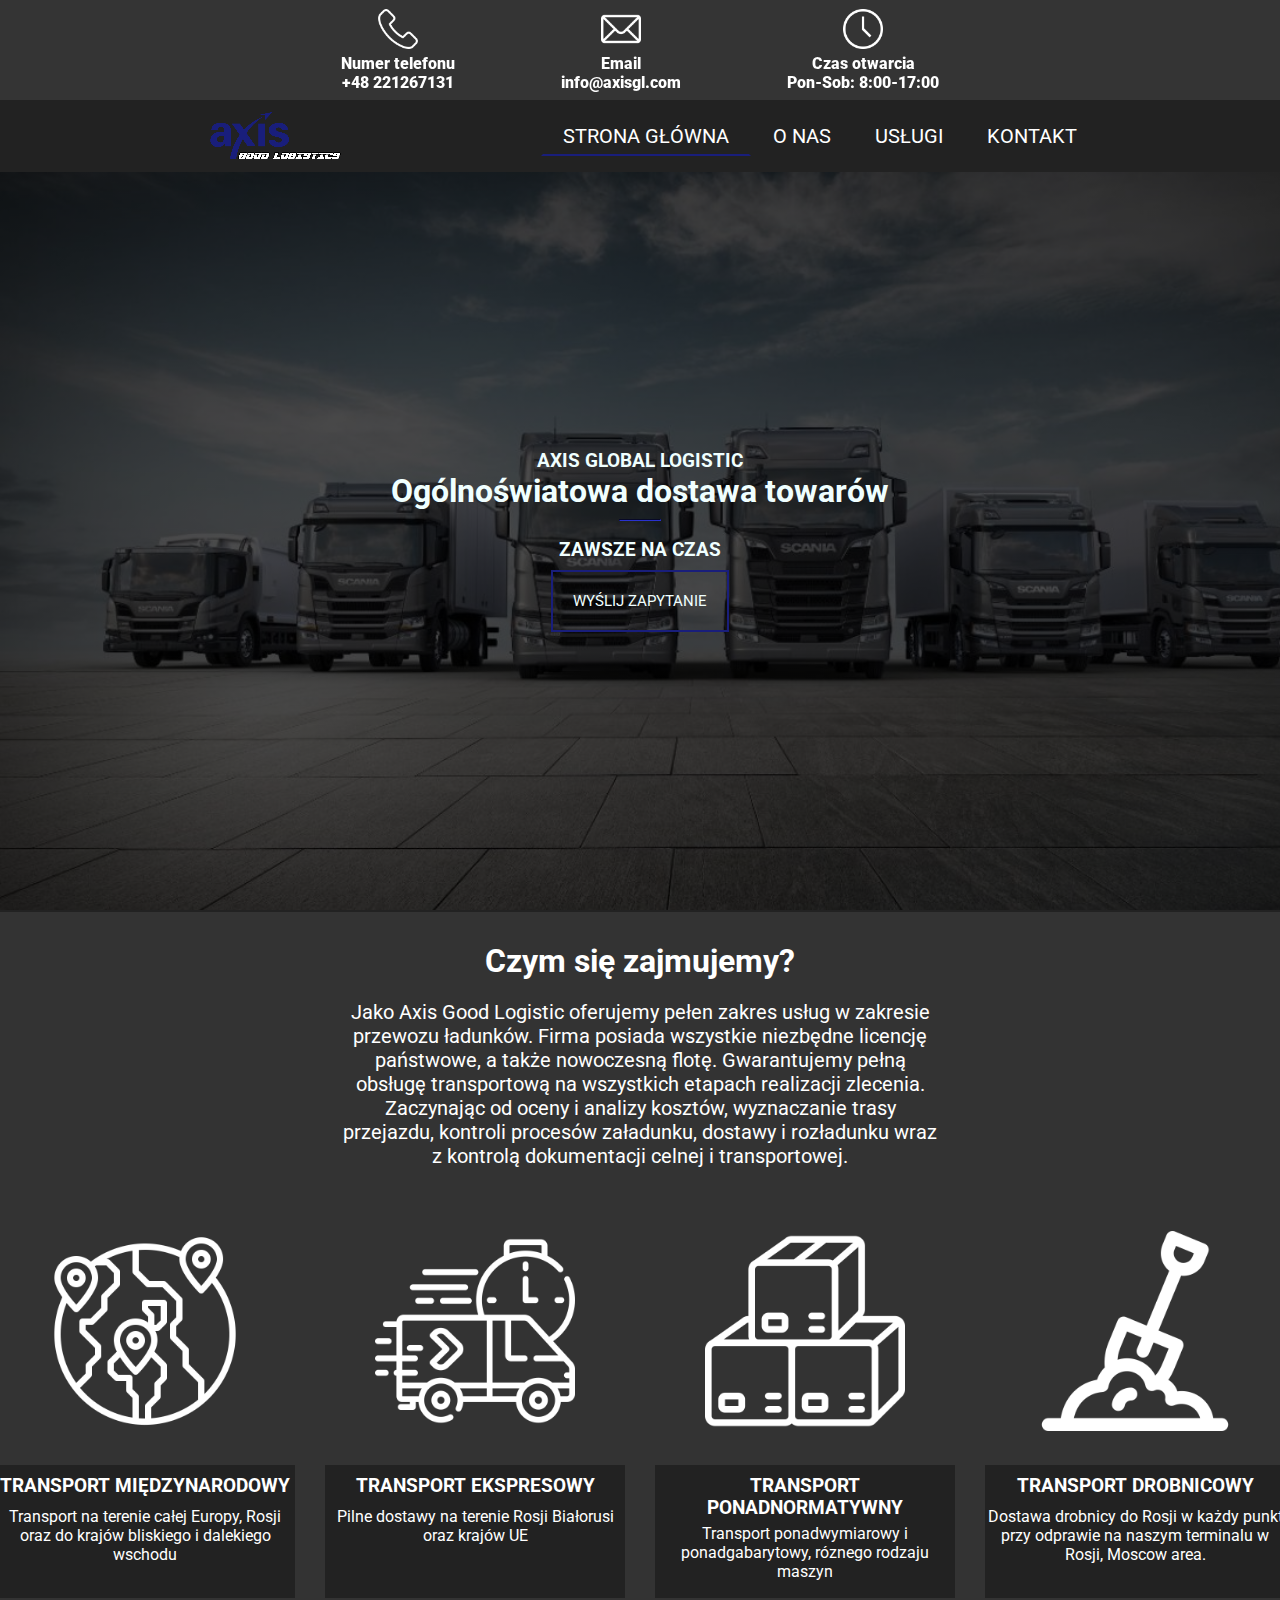
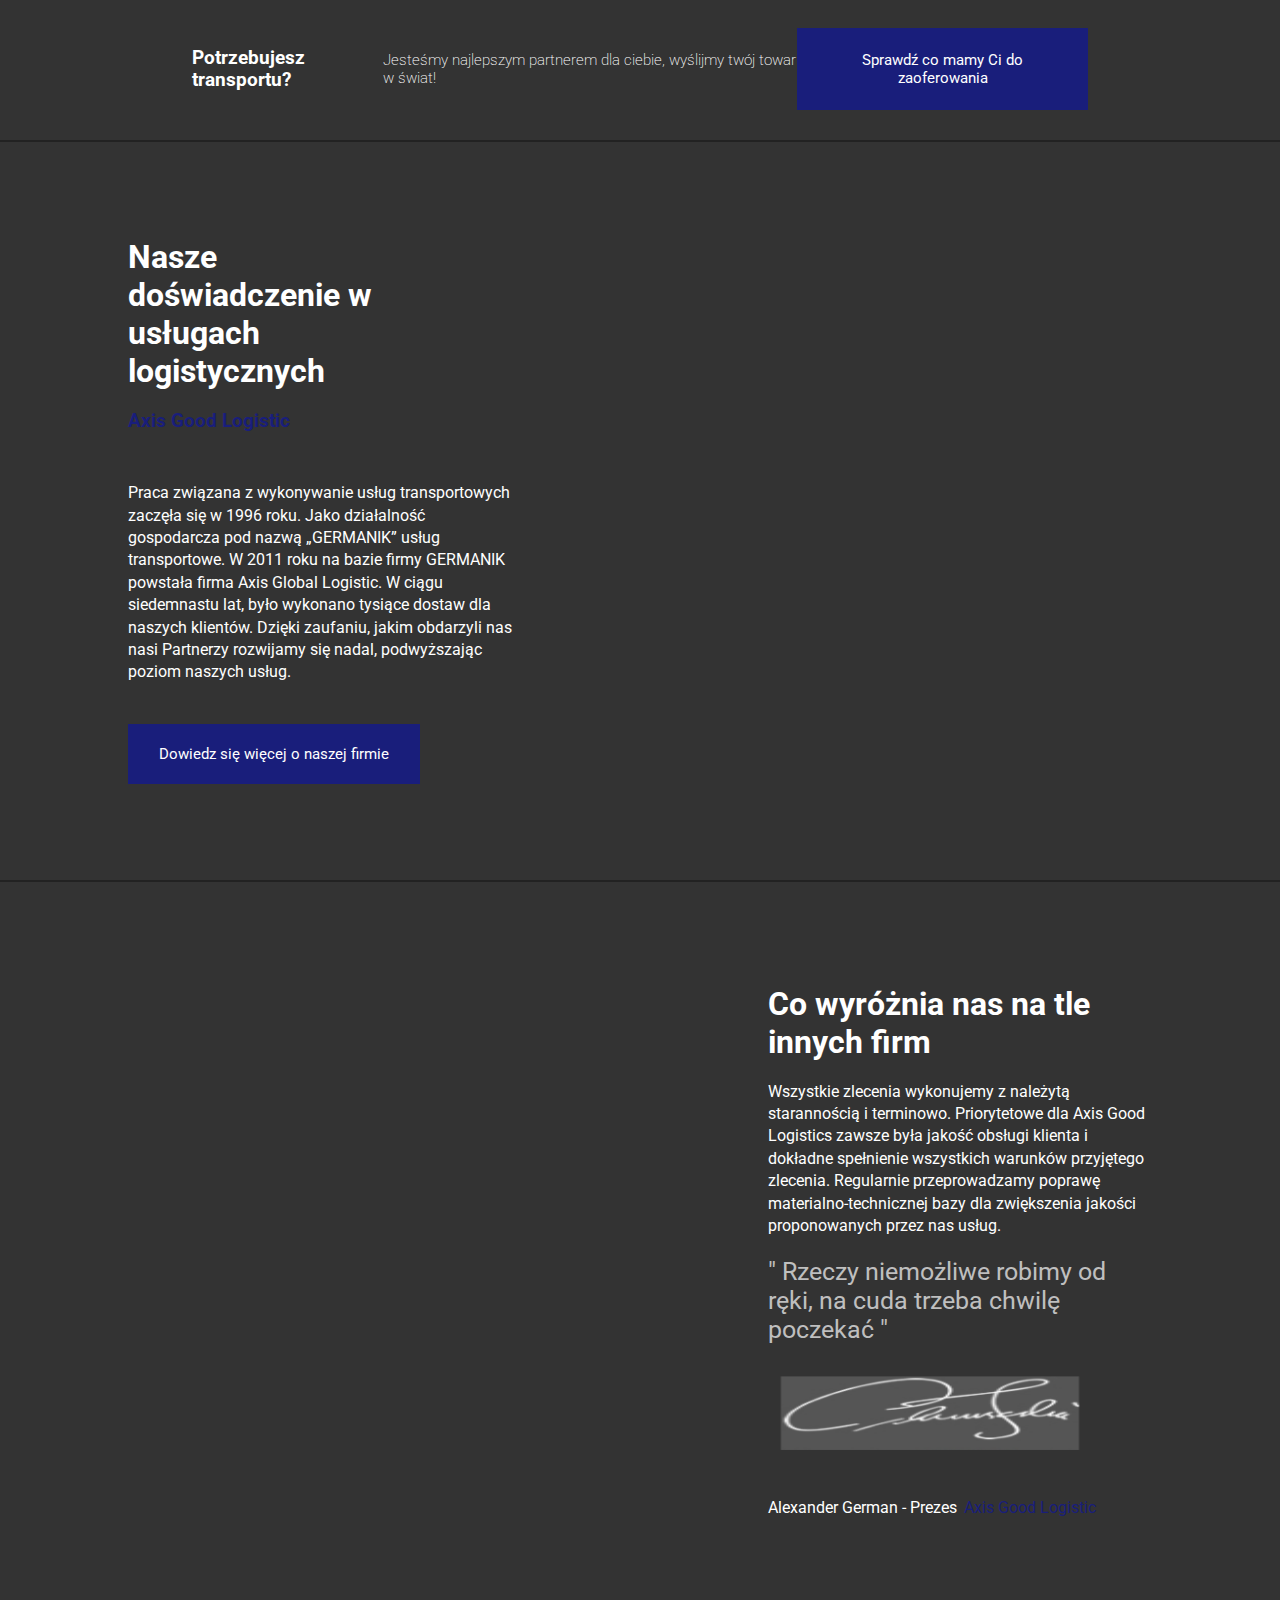
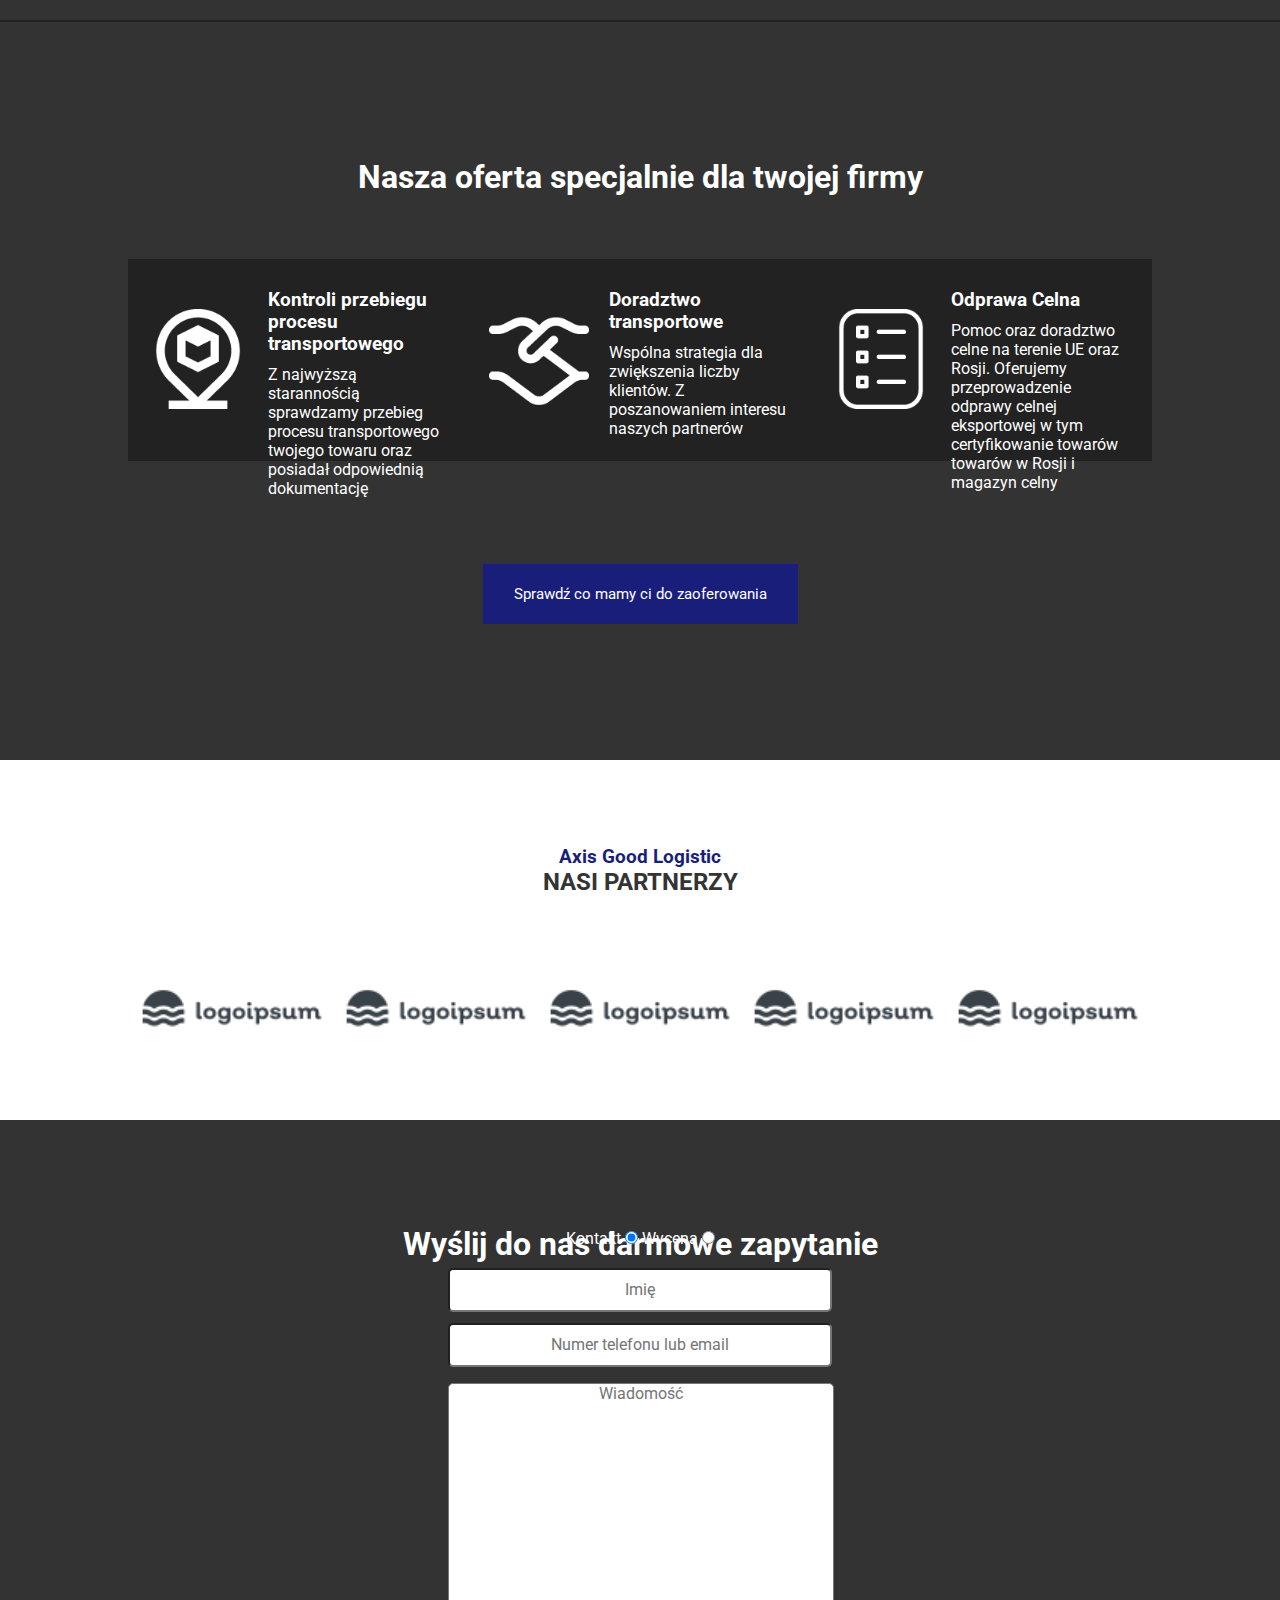
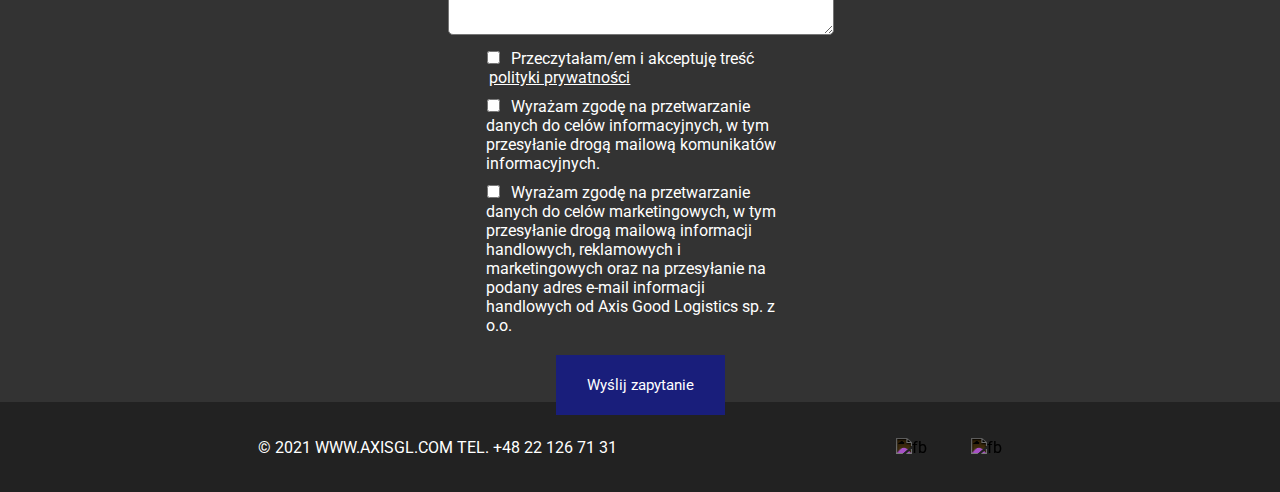
==== commit 9c8f1017: "Add files via upload" ====
--- a/index.html
+++ b/index.html
@@ -6,7 +6,8 @@
     <meta http-equiv="X-UA-Compatible" content="IE=edge">
     <meta name="viewport" content="width=device-width, initial-scale=1.0">
     <link rel="icon" href="./img/Logo_axis.png">
-    <title>AxisGoodLogistics</title>
+    <title>Transport międzynarodowy - AxisGoodLogistics</title>
+    <meta name="description" content="Międzynarodowy transport towarów na terenie całej Europy">
     <link rel="stylesheet" href="./style.css">
 </head>
 
@@ -253,13 +254,29 @@
                     <div class="Kontaktform-form-formcont"> <textarea id="msg" name="user_message"
                             placeholder="Wiadomość" required></textarea>
                     </div>
-                    <!-- <div class="kontaktform-form-cont-adreszaladunku"><input type="text" name="" id="adreszaladunku"
-                            placeholder="Adres załadunku">
-                    </div>
-                    <div class="kontaktform-form-cont-adresdostawy"><input type="text" name="" id="adreszaladunku"
-                            placeholder="Adres dostawy"></div>
-                    <div class="kontaktform-form-cont-daneprzesylki"><input type="text" name="" id="adreszaladunku"
-                            placeholder="Dane przesyłki"></div> -->
+                    <div class="rodo-checkboxes">
+                        <div class="rodo-checkboxes-cont"> <input id='ppCheckbox' type="checkbox"
+                                name="ppcheckbox"><label for="ppcheckbox">Przeczytałam/em i akceptuję
+                                treść</label>
+                            <a href='./politykaprywatnosci.html' class="rodo-checkbox-pp">polityki
+                                prywatności</a>
+
+                        </div>
+                        <div class="rodo-checkboxes-cont"> <input id='infcheckbox' type="checkbox"
+                                name="infcheckbox"><label for="infcheckbox">Wyrażam zgodę na przetwarzanie
+                                danych do celów informacyjnych, w
+                                tym przesyłanie drogą mailową komunikatów informacyjnych.</label>
+
+                        </div>
+                        <div class="rodo-checkboxes-cont"> <input id='adcheckbox' type="checkbox"
+                                name="adcheckbox"><label for="adcheckbox">Wyrażam zgodę na przetwarzanie danych
+                                do celów marketingowych, w tym przesyłanie drogą mailową informacji handlowych,
+                                reklamowych i marketingowych oraz na przesyłanie na podany adres e-mail informacji
+                                handlowych od Axis Good Logistics sp. z o.o.</label>
+
+                        </div>
+
+                    </div>
                     <button class="kontaktform-submitbut">Wyślij zapytanie</button>
                 </div>
                 <div class="kontaktform-form-wycenacont"></div>
@@ -269,9 +286,13 @@
 
         </div>
         <div class="footer">
-
-        </div>
-        <div class="copywrite"></div>
+            <p class="footer-p">© 2021 WWW.AXISGL.COM TEL. +48 22 126 71 31</p>
+            <div class="footer-smicos">
+                <img src="./img/facebook.png" alt="fb" srcset="" class="footer-smicos-fb">
+                <img src="./img/instagram.png" alt="fb" srcset="" class="footer-smicos-ig">
+            </div>
+        </div>
+
     </div>
 
 
--- a/style.css
+++ b/style.css
@@ -11,6 +11,10 @@
     margin: 0px;
     padding: 0px;
 
+}
+
+a {
+    text-decoration: none;
 }
 
 @media only screen and (max-width: 500px) {
@@ -158,8 +162,32 @@
         display: none;
     }
 
+    div.kontaktform {
+        height: 150vh;
+    }
+
     div.kontaktform-form {
         width: 80%;
+    }
+
+    p.footer-p {
+        width: 60%;
+    }
+
+    img.footer-smicos-fb {
+        margin: 0px 5px;
+    }
+
+    img.footer-smicos-ig {
+        margin: 0px 5px;
+    }
+
+    div.politykaprywatnosci {
+        height: 150vh;
+    }
+
+    div.politykaprywatnosci-cont {
+        width: 70%;
     }
 }
 
@@ -473,6 +501,8 @@
     font-size: 15px;
     text-transform: none;
     font-weight: 200;
+    display: flex;
+    align-items: center;
 }
 
 .serwis-footer-checkmorebut {
@@ -726,7 +756,7 @@
 
 .kontaktform {
     width: 100%;
-    height: 82vh;
+    height: 98vh;
     background-color: #333333;
 
     display: flex;
@@ -833,7 +863,42 @@
     margin-top: 20px;
 }
 
-
+#ppCheckbox {
+    margin-right: 10px;
+    width: 15px;
+}
+
+#adcheckbox {
+    margin-right: 10px;
+    width: 15px;
+}
+
+#infcheckbox {
+    margin-right: 10px;
+    width: 15px;
+}
+
+.rodo-checkboxes {
+    display: flex;
+    flex-direction: column;
+    justify-content: center;
+    flex-wrap: nowrap;
+    align-items: center;
+    text-align: left;
+}
+
+.rodo-checkboxes-cont {
+    margin-top: 10px;
+    width: 80%;
+}
+
+.rodo-checkbox-pp {
+    text-decoration: none;
+    color: white;
+    margin: 0px 3px;
+    text-decoration: underline;
+
+}
 
 .kontaktform-submitbut {
     background-color: #191e7b;
@@ -848,12 +913,42 @@
 
 .footer {
     width: 100%;
-    height: 30vh;
-    background-color: #222222;
-}
-
-.copywrite {
-    width: 100%;
     height: 10vh;
     background-color: #222222;
+
+    display: flex;
+    justify-content: space-evenly;
+    align-items: center;
+}
+
+.footer-smicos-fb {
+    width: 20px;
+    filter: invert(100%);
+    margin: 0px 20px;
+    cursor: pointer;
+}
+
+.footer-smicos-ig {
+    width: 20px;
+    height: 20px;
+    filter: invert(100%);
+    margin: 0px 20px;
+    cursor: pointer;
+}
+
+.politykaprywatnosci {
+    background-color: #333333;
+    width: 100%;
+    height: 92vh;
+    display: flex;
+    justify-content: center;
+    align-items: center;
+}
+
+.politykaprywatnosci-cont {
+    width: 50%;
+}
+
+.politykaprywatnosci-p {
+    margin-top: 20px;
 }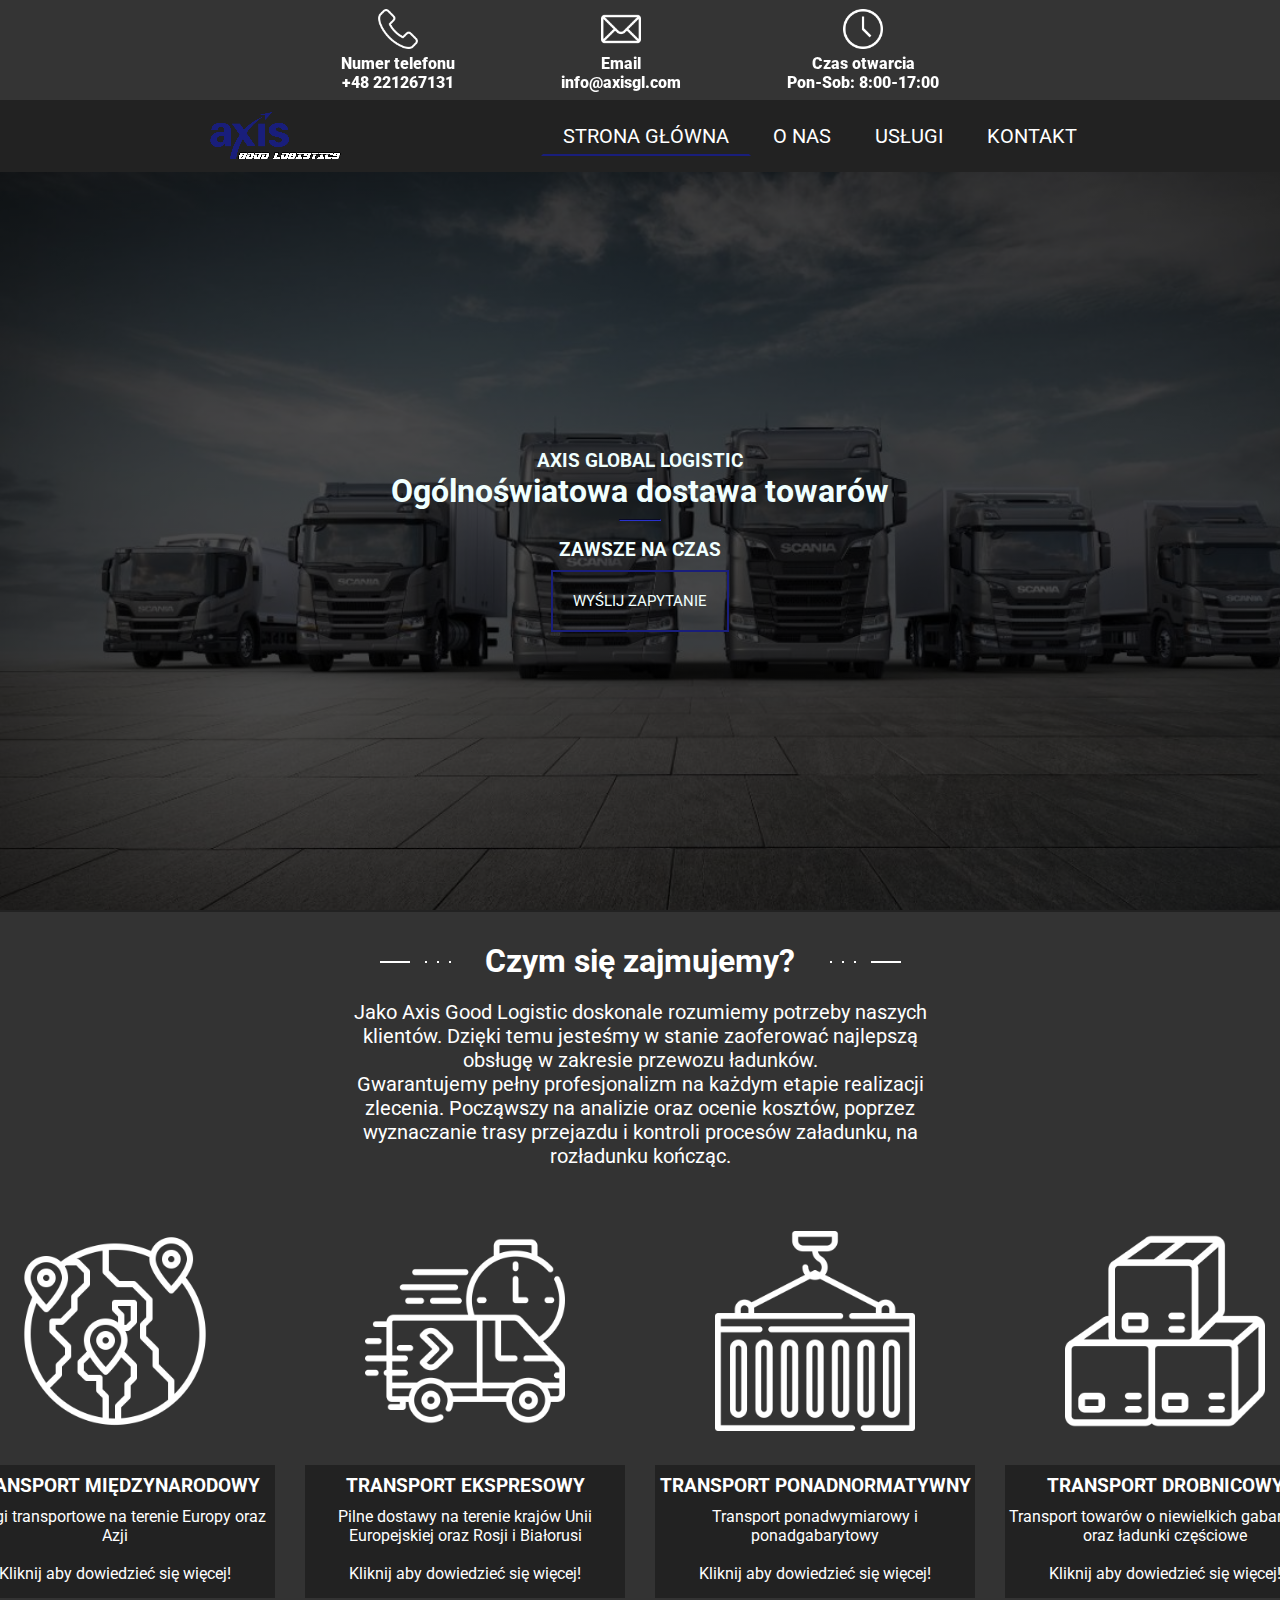
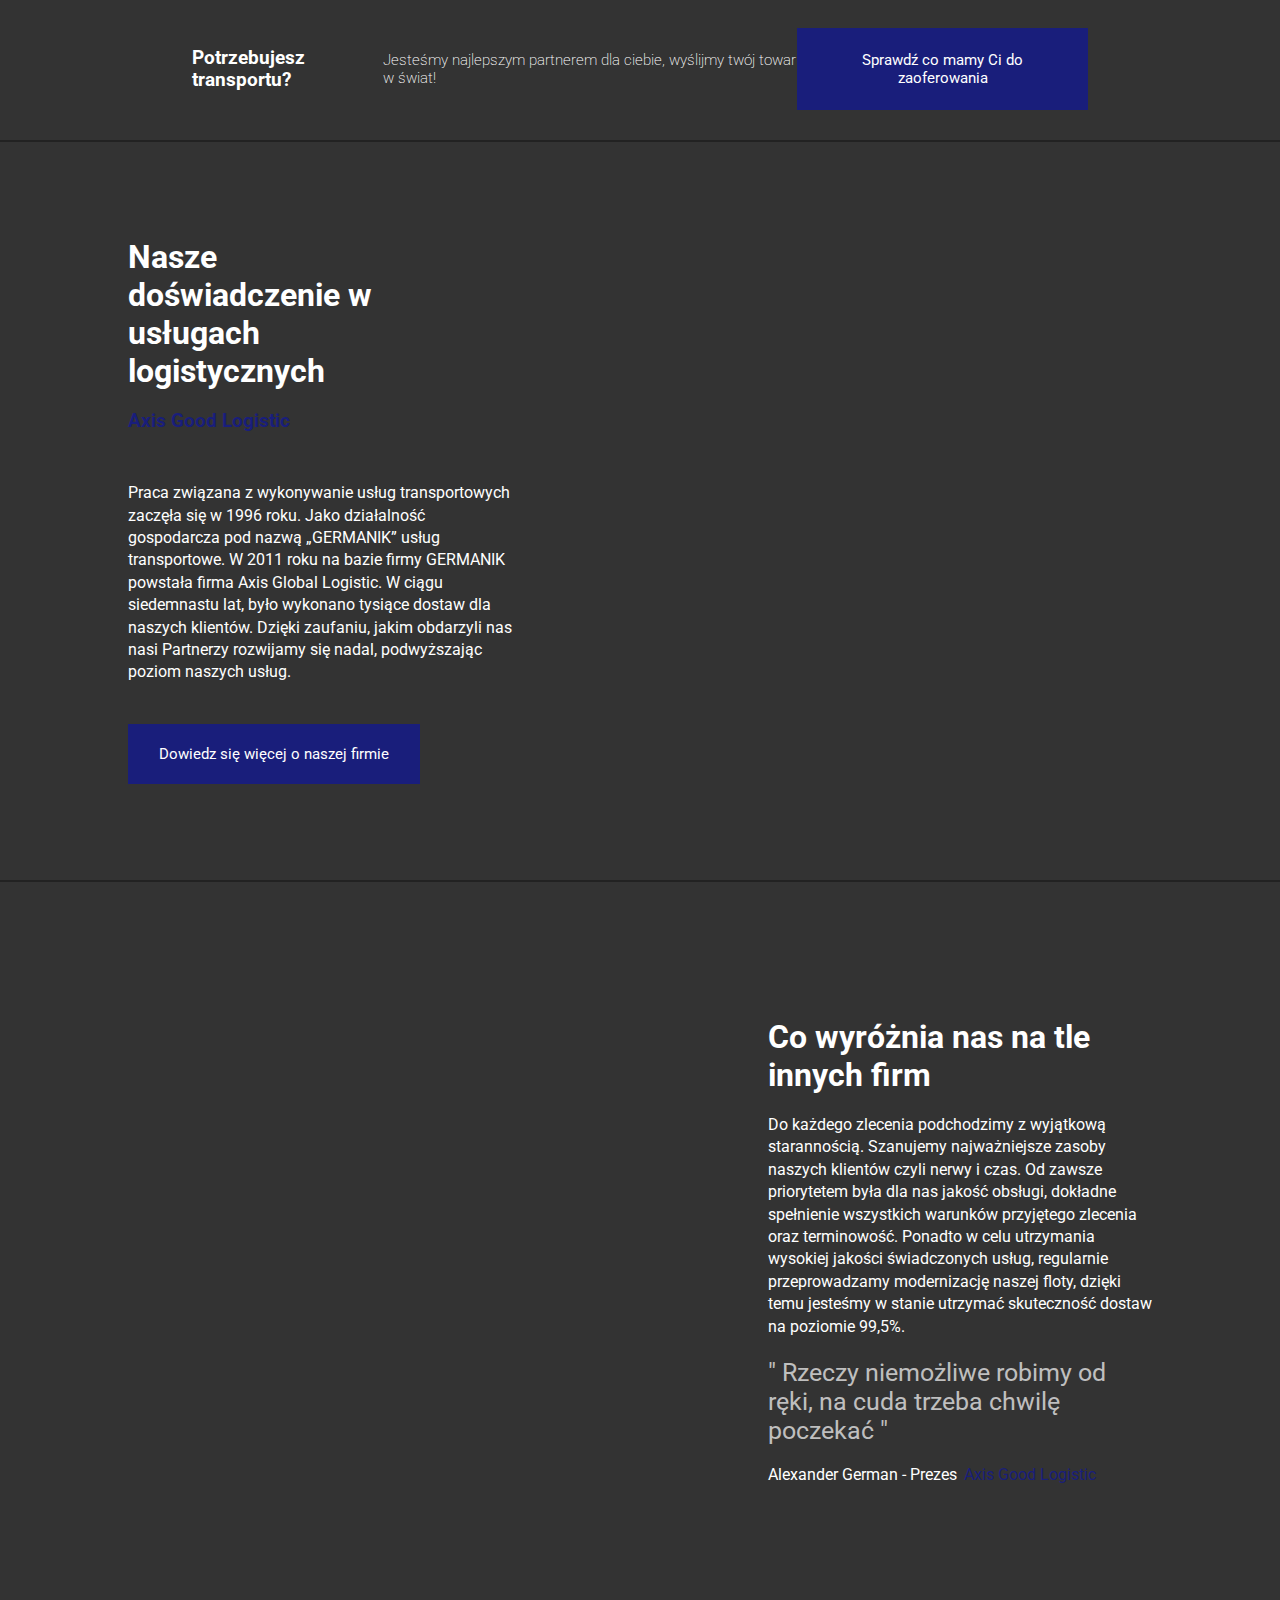
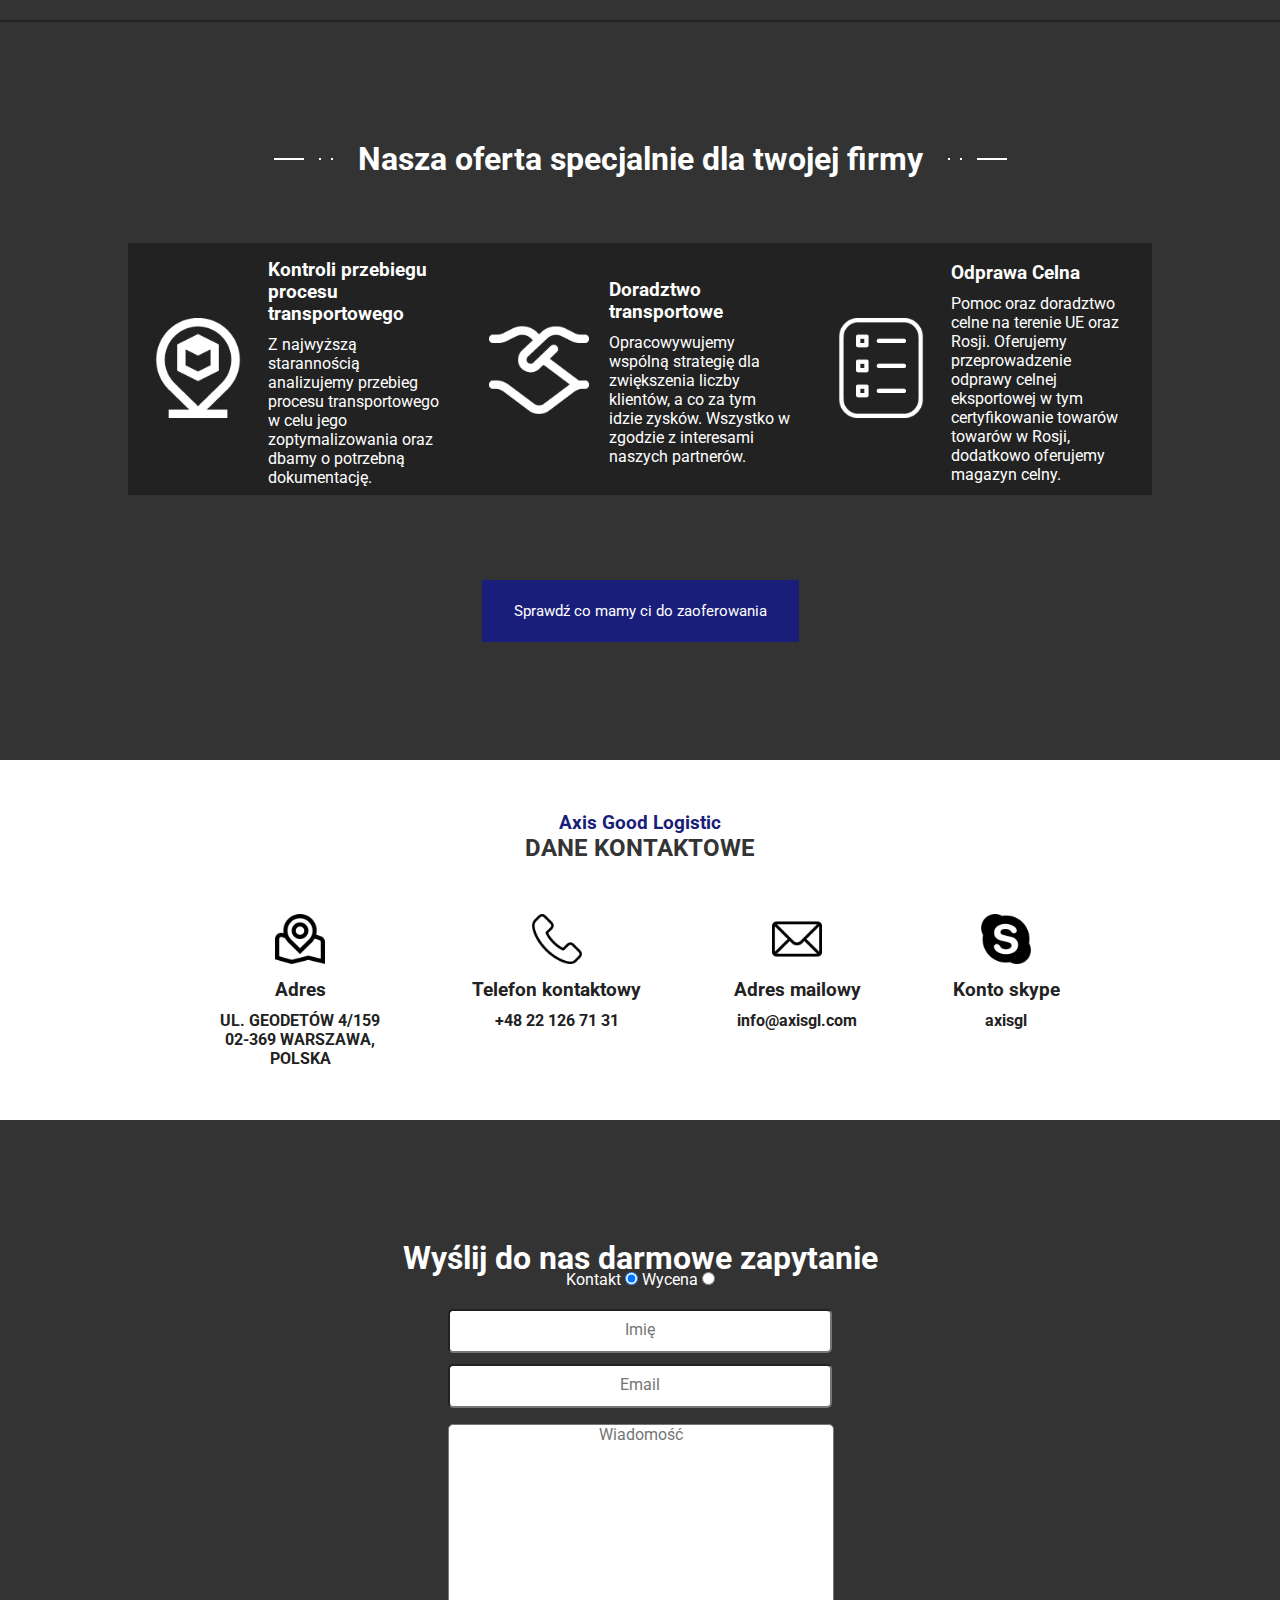
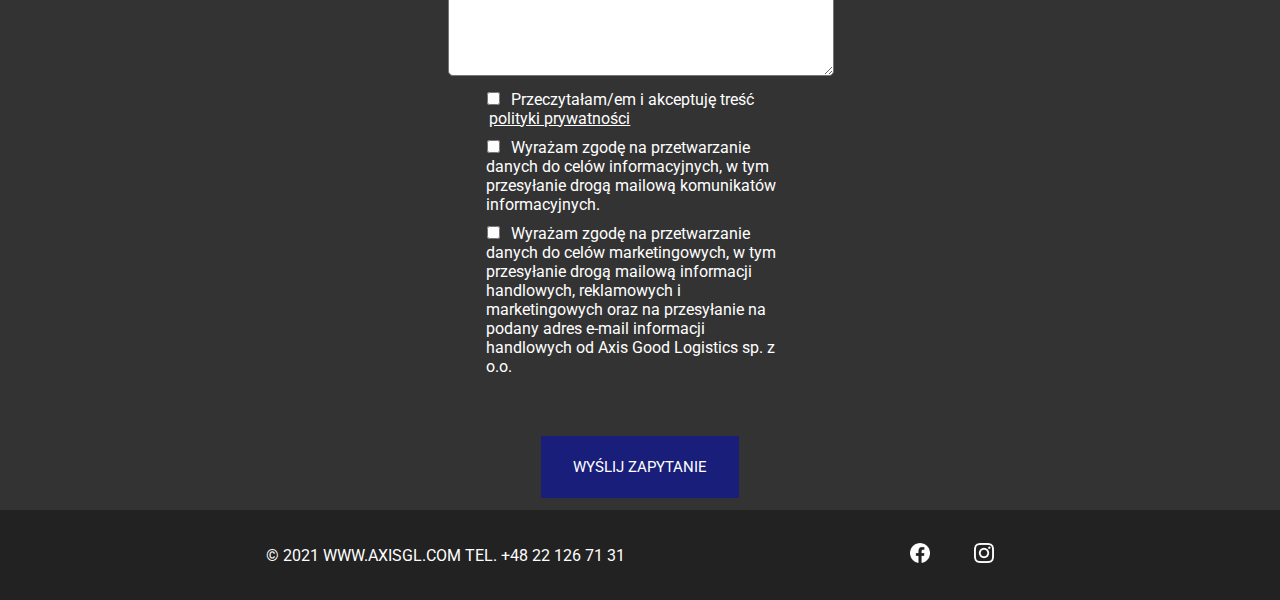
==== commit 4a9b6872: "Add files via upload" ====
--- a/index.html
+++ b/index.html
@@ -7,7 +7,8 @@
     <meta name="viewport" content="width=device-width, initial-scale=1.0">
     <link rel="icon" href="./img/Logo_axis.png">
     <title>Transport międzynarodowy - AxisGoodLogistics</title>
-    <meta name="description" content="Międzynarodowy transport towarów na terenie całej Europy">
+    <meta name="description"
+        content="Axis good logistic sp.z.o.o. - oferujemy kompleksowe usługi transportowe na terenie całej Europy oraz Rosji. Nasz zespół doświadczonych kierowców zapewni bezpieczny i punktualny transport Twojego towaru. Zaufaj nam i skorzystaj z naszych usług już dziś! ">
     <link rel="stylesheet" href="./style.css">
 </head>
 
@@ -66,20 +67,40 @@
         <div class="serwis">
 
             <div class="serwis-text">
-                <h1 class="serwis-text-h">Czym się zajmujemy?</h1>
-                <p class="serwis-text-p">Jako Axis Good Logistic oferujemy pełen zakres usług w
-                    zakresie przewozu ładunków. Firma posiada wszystkie niezbędne licencję państwowe, a także nowoczesną
-                    flotę. Gwarantujemy pełną obsługę transportową na wszystkich etapach realizacji zlecenia. Zaczynając
-                    od oceny i analizy kosztów, wyznaczanie trasy przejazdu, kontroli procesów załadunku, dostawy i
-                    rozładunku wraz z kontrolą dokumentacji celnej i transportowej.</p>
+                <div class="serwis-text-cont">
+                    <div class="lines">
+                        <hr class="line">
+                        <hr class="dot">
+                        <hr class="dot">
+                        <hr class="dot">
+                    </div>
+                    <h1 class="serwis-text-h">
+                        Czym się zajmujemy?</h1>
+                    <div class="lines">
+                        <hr class="dot">
+                        <hr class="dot">
+                        <hr class="dot">
+                        <hr class="line">
+
+                    </div>
+                </div>
+                <p class="serwis-text-p">Jako Axis Good Logistic doskonale rozumiemy potrzeby naszych klientów.
+                    Dzięki
+                    temu jesteśmy w stanie zaoferować najlepszą obsługę w zakresie przewozu ładunków.<br>
+                    Gwarantujemy
+                    pełny
+                    profesjonalizm na każdym etapie realizacji zlecenia. Począwszy na analizie oraz ocenie kosztów,
+                    poprzez
+                    wyznaczanie trasy przejazdu i kontroli procesów załadunku, na rozładunku kończąc.</p>
             </div>
             <div class="serwis-widgets">
                 <div class="serwis-widget" id="serwis-widget1">
                     <div class="serwis-widget-img1"></div>
                     <div class="serwis-widget-text">
                         <h3 class="serwis-widget-text-h">TRANSPORT MIĘDZYNARODOWY</h3>
-                        <p class="serwis-widget-text-p">Transport na terenie całej Europy, Rosji oraz do krajów
-                            bliskiego i dalekiego wschodu</p>
+                        <p class="serwis-widget-text-p">Usługi transportowe na terenie Europy oraz Azji <br><br><a
+                                href="" class="checkout">Kliknij aby dowiedzieć się więcej!</a></p>
+                        </p>
                     </div>
                 </div>
                 <div class="serwis-widget" id="serwis-widget2">
@@ -87,7 +108,9 @@
                     <div class="serwis-widget-text">
                         <h3 class="serwis-widget-text-h">TRANSPORT EKSPRESOWY</h3>
                         <p class="serwis-widget-text-p">
-                            Pilne dostawy na terenie Rosji Białorusi oraz krajów UE
+                            Pilne dostawy na terenie krajów Unii Europejskiej oraz Rosji i Białorusi
+                            <br><br><a href="" class="checkout">Kliknij aby dowiedzieć się więcej!</a>
+                        </p>
                         </p>
                     </div>
                 </div>
@@ -95,16 +118,18 @@
                     <div class="serwis-widget-img3"></div>
                     <div class="serwis-widget-text">
                         <h3 id="serwis-widget-text-h3" class="serwis-widget-text-h">TRANSPORT PONADNORMATYWNY</h3>
-                        <p class="serwis-widget-text-p">Transport ponadwymiarowy i ponadgabarytowy, róznego rodzaju
-                            maszyn </p>
+                        <p class="serwis-widget-text-p">Transport ponadwymiarowy i ponadgabarytowy
+                            <br><br><a href="" class="checkout">Kliknij aby dowiedzieć się więcej!</a>
+                        </p>
+                        </p>
                     </div>
                 </div>
                 <div class="serwis-widget" id="serwis-widget4">
                     <div class="serwis-widget-img4"></div>
                     <div class="serwis-widget-text">
                         <h3 class="serwis-widget-text-h">TRANSPORT DROBNICOWY</h3>
-                        <p class="serwis-widget-text-p"> Dostawa drobnicy do Rosji w każdy punkt przy odprawie na naszym
-                            terminalu w Rosji, Moscow area.</p>
+                        <p class="serwis-widget-text-p"> Transport towarów o niewielkich gabarytach oraz ładunki
+                            częściowe<br><br><a href="" class="checkout">Kliknij aby dowiedzieć się więcej!</a></p>
                     </div>
                 </div>
             </div>
@@ -125,9 +150,11 @@
                     <h1 class="doswiadczenie-text-h-h1">Nasze doświadczenie w usługach logistycznych</h1>
                     <h3 class="doswiadczenie-text-h-h3">Axis Good Logistic</h3>
                 </div>
-                <div class="doswiadczenie-text-p">Praca związana z wykonywanie usług transportowych zaczęła się w 1996
+                <div class="doswiadczenie-text-p">Praca związana z wykonywanie usług transportowych zaczęła się w
+                    1996
                     roku. Jako działalność gospodarcza pod nazwą „GERMANIK” usług transportowe. W 2011 roku na bazie
-                    firmy GERMANIK powstała firma Axis Global Logistic. W ciągu siedemnastu lat, było wykonano tysiące
+                    firmy GERMANIK powstała firma Axis Global Logistic. W ciągu siedemnastu lat, było wykonano
+                    tysiące
                     dostaw dla naszych klientów. Dzięki zaufaniu, jakim obdarzyli nas nasi Partnerzy rozwijamy się
                     nadal, podwyższając poziom naszych usług.</div>
                 <button class="doswiadczenie-text-checkmorebut">Dowiedz się więcej o naszej firmie</button>
@@ -143,17 +170,16 @@
                         Co wyróżnia nas na tle innych firm
                     </h1>
                 </div>
-                <p class="naszezalety-text-p"> Wszystkie zlecenia wykonujemy z należytą starannością i terminowo.
-                    Priorytetowe dla Axis Good Logistics zawsze była jakość obsługi klienta i dokładne spełnienie
-                    wszystkich warunków przyjętego zlecenia.
-                    Regularnie przeprowadzamy poprawę materialno-technicznej bazy dla zwiększenia jakości
-                    proponowanych przez nas usług.</p>
+                <p class="naszezalety-text-p">Do każdego zlecenia podchodzimy z wyjątkową starannością. Szanujemy
+                    najważniejsze zasoby naszych klientów czyli nerwy i czas. Od zawsze priorytetem była dla nas jakość
+                    obsługi, dokładne spełnienie wszystkich warunków przyjętego zlecenia oraz terminowość. Ponadto w
+                    celu utrzymania wysokiej jakości świadczonych usług, regularnie przeprowadzamy modernizację naszej
+                    floty, dzięki temu jesteśmy w stanie utrzymać skuteczność dostaw na poziomie 99,5%.</p>
                 <div class="naszezalety-cytat">
                     <p class="naszezalety-cytat-text">
                         " Rzeczy niemożliwe robimy od ręki, na cuda trzeba chwilę poczekać "
                     </p>
                     <div class="naszezalety-cytat-podpis">
-                        <img class="naszezalety-cytat-podpis-signature" src="./img/signature.png" alt="" srcset="">
                         <div class="naszezalety-cytat-podpis-cont">
                             <p class="naszezalety-cytat-podpis-p">
                                 Alexander German - Prezes
@@ -168,10 +194,23 @@
         <div class="oferta">
             <div class="oferta-cont">
                 <div class="oferta-text">
-                    <h1 class="oferta-text-h1">
-                        Nasza oferta specjalnie dla twojej firmy
-                    </h1>
-                    <p class="oferta-text-p"></p>
+                    <div class="oferta-text-cont">
+                        <div class="lines-oferta">
+                            <hr class="line">
+                            <hr class="dot">
+                            <hr class="dot">
+
+                        </div>
+                        <h1 class="oferta-text-h1">
+                            Nasza oferta specjalnie dla twojej firmy
+                        </h1>
+                        <div class="lines-oferta">
+
+                            <hr class="dot">
+                            <hr class="dot">
+                            <hr class="line">
+                        </div>
+                    </div>
                 </div>
                 <div class="oferta-widgets">
                     <div class="oferta-widgets-widget">
@@ -179,8 +218,9 @@
                         <div class="oferta-widgets-widget-cont">
                             <h3 class="oferta-widgets-widget-h">Kontroli przebiegu procesu transportowego</h3>
                             <p class="oferta-widgets-widget-p">
-                                Z najwyższą starannością sprawdzamy przebieg procesu transportowego twojego towaru oraz
-                                posiadał odpowiednią dokumentację
+
+                                Z najwyższą starannością analizujemy przebieg procesu transportowego w celu jego
+                                zoptymalizowania oraz dbamy o potrzebną dokumentację.
                             </p>
                         </div>
                     </div>
@@ -189,8 +229,8 @@
                         <div class="oferta-widgets-widget-cont">
                             <h3 class="oferta-widgets-widget-h">Doradztwo transportowe</h3>
                             <p class="oferta-widgets-widget-p">
-                                Wspólna strategia dla zwiększenia liczby klientów. Z poszanowaniem interesu naszych
-                                partnerów
+                                Opracowywujemy wspólną strategię dla zwiększenia liczby klientów, a co za tym idzie
+                                zysków. Wszystko w zgodzie z interesami naszych partnerów.
                             </p>
                         </div>
                     </div>
@@ -201,7 +241,7 @@
                             <p class="oferta-widgets-widget-p">
                                 Pomoc oraz doradztwo celne na terenie UE oraz Rosji.
                                 Oferujemy przeprowadzenie odprawy celnej eksportowej w tym certyfikowanie towarów
-                                towarów w Rosji i magazyn celny
+                                towarów w Rosji, dodatkowo oferujemy magazyn celny.
                             </p>
                         </div>
                     </div>
@@ -210,32 +250,41 @@
                 <button class="oferta-checkmorebut">Sprawdź co mamy ci do zaoferowania</button>
             </div>
         </div>
-        <div class="partnerzy">
-            <div class="partnerzy-text">
-                <h3 class="partnerzy-text-higlight">Axis Good Logistic</h3>
-                <h2 class="partnerzy-text-h">nasi partnerzy</h2>
-            </div>
-            <div class="partnerzy-widgets">
-                <img src="./img/logoplaceholder.png" alt="" class="partnerzy-widgets-widget"
-                    id="partnerzy-widgets-widget1">
-                <img src="./img/logoplaceholder.png" alt="" class="partnerzy-widgets-widget"
-                    id="partnerzy-widgets-widget2">
-                <img src="./img/logoplaceholder.png" alt="" class="partnerzy-widgets-widget"
-                    id="partnerzy-widgets-widget3">
-                <img src="./img/logoplaceholder.png" alt="" class="partnerzy-widgets-widget"
-                    id="partnerzy-widgets-widget4">
-                <img src="./img/logoplaceholder.png" alt="" class="partnerzy-widgets-widget"
-                    id="partnerzy-widgets-widget5">
+        <div class="kontakt">
+            <div class="kontakt-text">
+                <h3 class="kontakt-text-higlight">Axis Good Logistic</h3>
+                <h2 class="kontakt-text-h">Dane kontaktowe</h2>
+            </div>
+            <div class="kontakt-widgets">
+                <div class="kontakt-widgets-widget-adres">
+                    <img src="./img/map-marker.png" alt="" class="kontakt-widgets-widget-img">
+                    <h3 class="kontakt-widgets-widget-text">Adres</h3>
+                    <h4>UL. GEODETÓW 4/159 <br>
+                        02-369 WARSZAWA, <br>
+                        POLSKA <br></h4>
+                </div>
+                <div class="kontakt-widgets-widget-phone">
+                    <img src="./img/telephone.png" alt="" class="kontakt-widgets-widget-img">
+                    <h3 class="kontakt-widgets-widget-text">Telefon kontaktowy</h3>
+                    <h4>+48 22 126 71 31</h4>
+                </div>
+                <div class="kontakt-widgets-widget-mail">
+                    <img src="./img/mail.png" alt="" class="kontakt-widgets-widget-img">
+                    <h3 class="kontakt-widgets-widget-text">Adres mailowy</h3>
+                    <h4>info@axisgl.com</h4>
+                </div>
+                <div class="kontakt-widgets-widget-skype">
+                    <img src="./img/skype.png" alt="" class="kontakt-widgets-widget-img">
+                    <h3 class="kontakt-widgets-widget-text">Konto skype</h3>
+                    <h4>axisgl</h4>
+                </div>
+
             </div>
         </div>
         <div class="kontaktform">
             <div class="kontaktform-text">
                 <h1>Wyślij do nas darmowe zapytanie</h1>
             </div>
-            <!-- typy zapytań:
-            -prośba o kontakt
-            -wycena
-            -->
             <div class="kontaktform-form">
                 <div class="kontaktform-form-cont">
                     <form>
@@ -244,61 +293,70 @@
                         <label for="WycenaCheckbox">Wycena</label>
                         <input id='WycenaCheckbox' type="radio" name="Kontaktradio">
                     </form>
-
-                    <div class="kontaktform-form-cont-imie">
-                        <input type="text" name="" id="imie" placeholder="Imię" required>
-                    </div>
-                    <div class="kontaktform-form-cont-telefonlubemail">
-                        <input type="text" name="" id="telefonlubemail" placeholder="Numer telefonu lub email" required>
-                    </div>
-                    <div class="Kontaktform-form-formcont"> <textarea id="msg" name="user_message"
-                            placeholder="Wiadomość" required></textarea>
-                    </div>
-                    <div class="rodo-checkboxes">
-                        <div class="rodo-checkboxes-cont"> <input id='ppCheckbox' type="checkbox"
-                                name="ppcheckbox"><label for="ppcheckbox">Przeczytałam/em i akceptuję
-                                treść</label>
-                            <a href='./politykaprywatnosci.html' class="rodo-checkbox-pp">polityki
-                                prywatności</a>
-
-                        </div>
-                        <div class="rodo-checkboxes-cont"> <input id='infcheckbox' type="checkbox"
-                                name="infcheckbox"><label for="infcheckbox">Wyrażam zgodę na przetwarzanie
-                                danych do celów informacyjnych, w
-                                tym przesyłanie drogą mailową komunikatów informacyjnych.</label>
-
-                        </div>
-                        <div class="rodo-checkboxes-cont"> <input id='adcheckbox' type="checkbox"
-                                name="adcheckbox"><label for="adcheckbox">Wyrażam zgodę na przetwarzanie danych
-                                do celów marketingowych, w tym przesyłanie drogą mailową informacji handlowych,
-                                reklamowych i marketingowych oraz na przesyłanie na podany adres e-mail informacji
-                                handlowych od Axis Good Logistics sp. z o.o.</label>
-
-                        </div>
-
-                    </div>
-                    <button class="kontaktform-submitbut">Wyślij zapytanie</button>
-                </div>
-                <div class="kontaktform-form-wycenacont"></div>
-                <div class="kontaktform-form-tresc"></div>
-
-            </div>
-
-        </div>
-        <div class="footer">
-            <p class="footer-p">© 2021 WWW.AXISGL.COM TEL. +48 22 126 71 31</p>
-            <div class="footer-smicos">
-                <img src="./img/facebook.png" alt="fb" srcset="" class="footer-smicos-fb">
-                <img src="./img/instagram.png" alt="fb" srcset="" class="footer-smicos-ig">
-            </div>
+                    <form action="https://formsubmit.co/rodzjan592@gmail.com" method="POST" id="form1"
+                        onsubmit="return check_captcha_filled()">
+                        <input type="hidden" name="_next" value="http://127.0.0.1:5500/thankyou.html">
+                        <input type="hidden" name="_captcha" value="false">
+                        <div class="kontaktform-form-cont-imie">
+                            <input type="text" name="" id="imie" placeholder="Imię" required>
+                        </div>
+                        <div class="kontaktform-form-cont-telefonlubemail">
+                            <input type="email" name="email" id="email" placeholder="Email" required>
+                        </div>
+                        <div class="Kontaktform-form-formcont"> <textarea id="msg" name="message" type="text"
+                                placeholder="Wiadomość" required></textarea>
+                        </div>
+                        <div class="rodo-checkboxes">
+                            <div class="rodo-checkboxes-cont"> <input id='ppCheckbox' type="checkbox" name="ppcheckbox"
+                                    required><label for="ppcheckbox">Przeczytałam/em i akceptuję
+                                    treść</label>
+                                <a href='./politykaprywatnosci.html' class="rodo-checkbox-pp">polityki
+                                    prywatności</a>
+
+                            </div>
+                            <div class="rodo-checkboxes-cont"> <input id='infcheckbox' type="checkbox"
+                                    name="infcheckbox"><label for="infcheckbox">Wyrażam zgodę na przetwarzanie
+                                    danych do celów informacyjnych, w
+                                    tym przesyłanie drogą mailową komunikatów informacyjnych.</label>
+
+                            </div>
+                            <div class="rodo-checkboxes-cont"> <input id='adcheckbox' type="checkbox"
+                                    name="adcheckbox"><label for="adcheckbox">Wyrażam zgodę na przetwarzanie danych
+                                    do celów marketingowych, w tym przesyłanie drogą mailową informacji handlowych,
+                                    reklamowych i marketingowych oraz na przesyłanie na podany adres e-mail informacji
+                                    handlowych od Axis Good Logistics sp. z o.o.</label>
+                            </div>
+                            <div class="g-recaptcha" data-callback="captcha_filled"
+                                data-expired-callback="captcha_expired"
+                                data-sitekey="6LeIxAcTAAAAAJcZVRqyHh71UMIEGNQ_MXjiZKhI">
+                            </div>
+                            <button class="kontaktform-submitbut" type="submit" form="form1" value="Submit">Wyślij
+                                zapytanie</button>
+                    </form>
+                </div>
+
+            </div>
+            <div class="kontaktform-form-wycenacont"></div>
+            <div class="kontaktform-form-tresc"></div>
+
         </div>
 
     </div>
-
-
+    <div class="footer">
+        <p class="footer-p">© 2021 WWW.AXISGL.COM TEL. +48 22 126 71 31</p>
+        <div class="footer-smicos">
+            <img src="./img/facebook.png" alt="fb" srcset="" class="footer-smicos-fb">
+            <img src="./img/instagram.png" alt="fb" srcset="" class="footer-smicos-ig">
+        </div>
+    </div>
+
+    </div>
 
 
     <script src="./script.js"></script>
+    <script src="https://www.google.com/recaptcha/api.js"></script>
+    <script src="https://www.google.com/recaptcha/api.js?onload=onloadCallback&render=explicit" async defer>
+    </script>
 </body>
 
 </html>--- a/style.css
+++ b/style.css
@@ -4,6 +4,22 @@
 html {
     margin: 0;
     height: 100%;
+
+}
+
+::-webkit-scrollbar {
+    width: 10px;
+}
+
+/* Track */
+::-webkit-scrollbar-track {
+    background-color: #222222;
+}
+
+/* Handle */
+::-webkit-scrollbar-thumb {
+    background: #333333;
+
 }
 
 * {
@@ -134,6 +150,7 @@
 
     div.oferta-widgets {
         flex-direction: column;
+
     }
 
     div.oferta-widgets-widget {
@@ -150,15 +167,15 @@
         /* width: 90%; */
     }
 
-    div.partnerzy {}
-
-    div.partnerzy-widgets {}
-
-    img.partnerzy-widgets-widget {
+    div.kontakt {}
+
+    div.kontakt-widgets {}
+
+    img.kontakt-widgets-widget {
         width: 80px;
     }
 
-    img#partnerzy-widgets-widget5 {
+    img#kontakt-widgets-widget5 {
         display: none;
     }
 
@@ -369,6 +386,17 @@
     color: azure;
     font-size: 15px;
     text-transform: uppercase;
+
+    /* "to left" / "to right" - affects initial color */
+    background: linear-gradient(to top, rgba(0, 0, 0, 0) 50%, #191e7b 50%) bottom;
+    background-size: 100% 200%;
+    transition: .3s ease-out;
+
+}
+
+.zapytanie:hover {
+    background-position: top;
+    transition: .3s ease-out;
 }
 
 /* serwis  */
@@ -397,6 +425,7 @@
 
 .serwis-widgets {
     display: flex;
+
 }
 
 .serwis-widget {
@@ -404,13 +433,37 @@
     flex-direction: column;
     align-items: center;
     justify-content: center;
-    width: 300px;
+    width: 320px;
     height: 400px;
     margin: 0px 15px;
+    cursor: pointer;
     /* overflow: hidden;
     border-radius: 20px 20px; */
 
     /* justify-content: flex-end; */
+    transition: 0.2s all;
+}
+
+/* box-shadow: 0px 8px 49px -7px rgba(66, 68, 90, 1); */
+.serwis-widget:hover {
+    box-shadow: 0px 8px 49px 0px #191e7b;
+
+}
+
+.serwis-widget:hover .serwis-widget {
+    position: static;
+}
+
+.serwis-widget:hover .serwis-widget-img1,
+.serwis-widget:hover .serwis-widget-img2,
+.serwis-widget:hover .serwis-widget-img3,
+.serwis-widget:hover .serwis-widget-img4 {
+    background-size: 215px 215px;
+}
+
+.checkout {
+
+    color: white;
 }
 
 .serwis-widget-text {
@@ -432,6 +485,7 @@
     filter: invert(100%);
     background-position: center;
     background-repeat: no-repeat;
+    transition: all 0.2s;
 }
 
 .serwis-widget-img2 {
@@ -443,10 +497,22 @@
     filter: invert(100%);
     background-position: center;
     background-repeat: no-repeat;
-
+    transition: all 0.2s;
 }
 
 .serwis-widget-img3 {
+    justify-self: flex-start;
+    width: 100%;
+    height: 300px;
+    background-image: url(./img/container.png);
+    background-size: 200px 200px;
+    filter: invert(100%);
+    background-position: center;
+    background-repeat: no-repeat;
+    transition: all 0.2s;
+}
+
+.serwis-widget-img4 {
     justify-self: flex-start;
     width: 100%;
     height: 300px;
@@ -455,22 +521,9 @@
     filter: invert(100%);
     background-position: center;
     background-repeat: no-repeat;
-}
-
-.serwis-widget-img4 {
-    justify-self: flex-start;
-    width: 100%;
-    height: 300px;
-    background-image: url(./img/shovel.png);
-    background-size: 200px 200px;
-    filter: invert(100%);
-    background-position: center;
-    background-repeat: no-repeat;
-}
-
-#serwis-widget-text-h3 {
-    margin-bottom: 5px;
-}
+    transition: all 0.2s;
+}
+
 
 .serwis-widget-text-h {
     text-align: center;
@@ -516,6 +569,17 @@
     cursor: pointer;
 }
 
+.doswiadczenie-text-checkmorebut,
+.serwis-footer-checkmorebut {
+    transition: all 0.2s;
+}
+
+.doswiadczenie-text-checkmorebut:hover,
+.serwis-footer-checkmorebut:hover {
+    box-shadow: 0px 8px 49px -7px rgba(66, 68, 90, 1);
+
+}
+
 /* Doswiadczenie */
 .doswiadczenie {
     width: 100%;
@@ -610,7 +674,9 @@
     font-size: 25px;
 }
 
-.naszezalety-cytat-podpis {}
+.naszezalety-cytat-podpis {
+    margin-top: 20px;
+}
 
 .naszezalety-cytat-podpis-signature {
     width: 120%;
@@ -654,7 +720,16 @@
     justify-content: space-evenly;
 }
 
-.oferta-text {}
+.oferta-text-cont {
+    display: flex;
+    align-items: center;
+    justify-content: space-between;
+}
+
+.oferta-text {
+    text-align: center;
+    margin-bottom: 20px;
+}
 
 .oferta-widgets {
     display: flex;
@@ -673,20 +748,23 @@
 
 .oferta-widgets-widget {
     width: 400px;
-    height: 200px;
+    height: 250px;
     background-color: #222222;
     border-bottom: #222222 solid 2px;
     display: flex;
-    align-items: flex-start;
+    align-items: center;
     justify-content: space-between;
     transition: border 0.3s;
     z-index: 0;
+    cursor: pointer;
 }
 
 .oferta-widgets-widget:hover {
     border-bottom: #191e7b solid 2px;
     transition: border 0.3s;
-}
+
+}
+
 
 .oferta-widgets-widget-icon {
     width: 100px;
@@ -695,6 +773,13 @@
     align-self: center;
 }
 
+/* .oferta-widgets-widget:hover img {
+    filter: brightness(0) saturate(100%);
+    filter: invert(10%) sepia(71%) saturate(5028%) hue-rotate(258deg) brightness(88%) contrast(101%);
+
+} */
+
+
 .oferta-widgets-widget-cont {
     width: 60%;
     margin: 20px;
@@ -710,15 +795,24 @@
 .oferta-checkmorebut {
     margin-top: 40px;
     background-color: #191e7b;
-    border: #191e7b 1px solid;
+    border: #191e7b 2px solid;
     padding: 20px 30px;
     font-size: 15px;
     font-weight: 400;
     color: white;
     cursor: pointer;
-}
-
-.partnerzy {
+
+    background: linear-gradient(to top, #191e7b 50%, rgba(0, 0, 0, 0) 50%) bottom;
+    background-size: 100% 200%;
+    transition: .3s ease-out;
+}
+
+.oferta-checkmorebut:hover {
+    background-position: top;
+
+}
+
+.kontakt {
     width: 100%;
     height: 40vh;
     display: flex;
@@ -727,7 +821,7 @@
     align-items: center;
 }
 
-.partnerzy-text {
+.kontakt-text {
     color: #343434;
     display: flex;
     flex-direction: column;
@@ -736,27 +830,57 @@
     width: 100%;
 }
 
-.partnerzy-text-h {
+.kontakt-text-h {
     text-transform: uppercase;
 }
 
-.partnerzy-text-higlight {
+.kontakt-text-higlight {
     color: #191e7b;
 }
 
-.partnerzy-widgets {
+.kontakt-widgets {
     width: 80%;
     display: flex;
     justify-content: space-evenly;
 }
 
-.partnerzy-widgets-widget {
+.kontakt-widgets-widget {
     width: 200px;
 }
 
+.kontakt-widgets-widget-text {
+    color: #222222;
+}
+
+#form1 {
+    width: 100%;
+}
+
+.kontakt-widgets-widget-adres,
+.kontakt-widgets-widget-phone,
+.kontakt-widgets-widget-mail,
+.kontakt-widgets-widget-skype {
+    display: flex;
+    flex-direction: column;
+    align-items: center;
+}
+
+h4 {
+    color: #222222;
+    margin-top: 10px;
+    text-align: center;
+}
+
+.kontakt-widgets-widget-img {
+    justify-self: center;
+    width: 50px;
+    height: 50px;
+    margin-bottom: 15px;
+}
+
 .kontaktform {
     width: 100%;
-    height: 98vh;
+    height: 110vh;
     background-color: #333333;
 
     display: flex;
@@ -810,13 +934,17 @@
     margin-top: 15px;
 }
 
+.g-recaptcha {
+    margin: 20px 0px;
+}
+
 #imie {
     width: 100%;
     border-radius: 5px;
     height: 40px;
 }
 
-#telefonlubemail {
+#email {
     width: 100%;
     border-radius: 5px;
     height: 40px;
@@ -900,15 +1028,49 @@
 
 }
 
+.zapytanie {
+    display: flex;
+    justify-content: center;
+    align-items: center;
+    background-color: rgba(0, 0, 0, 0);
+
+    padding: 20px 20px;
+    border: 2px solid #191e7b;
+    cursor: pointer;
+    color: azure;
+    font-size: 15px;
+    text-transform: uppercase;
+
+    /* "to left" / "to right" - affects initial color */
+    background: linear-gradient(to top, rgba(0, 0, 0, 0) 50%, #191e7b 50%) bottom;
+    background-size: 100% 200%;
+    transition: .3s ease-out;
+
+}
+
+.zapytanie:hover {
+    background-position: top;
+    transition: .3s ease-out;
+}
+
 .kontaktform-submitbut {
     background-color: #191e7b;
-    border: #191e7b 1px solid;
+    border: #191e7b 2px solid;
     padding: 20px 30px;
     font-size: 15px;
     font-weight: 400;
     color: white;
     margin: 20px;
     cursor: pointer;
+    text-transform: uppercase;
+    background: linear-gradient(to left, #191e7b 50%, rgba(0, 0, 0, 0) 50%) right;
+    background-size: 200% 100%;
+    transition: .3s ease-out;
+}
+
+.kontaktform-submitbut:hover {
+    background-position: left;
+    transition: .3s ease-out;
 }
 
 .footer {
@@ -936,6 +1098,40 @@
     cursor: pointer;
 }
 
+.serwis-text-cont {
+    display: flex;
+    align-items: center;
+    justify-content: space-evenly;
+}
+
+.lines {
+    display: flex;
+    position: relative;
+    height: 20px;
+}
+
+.lines-oferta {
+    display: flex;
+    height: 2px;
+    margin: 0px 20px;
+}
+
+.line {
+    height: 2px;
+    width: 30px;
+    border: none;
+    background-color: white;
+    margin: 0px 10px;
+}
+
+.dot {
+    width: 2px;
+    height: 2px;
+    margin: 0px 5px;
+    background-color: white;
+    border: none;
+}
+
 .politykaprywatnosci {
     background-color: #333333;
     width: 100%;
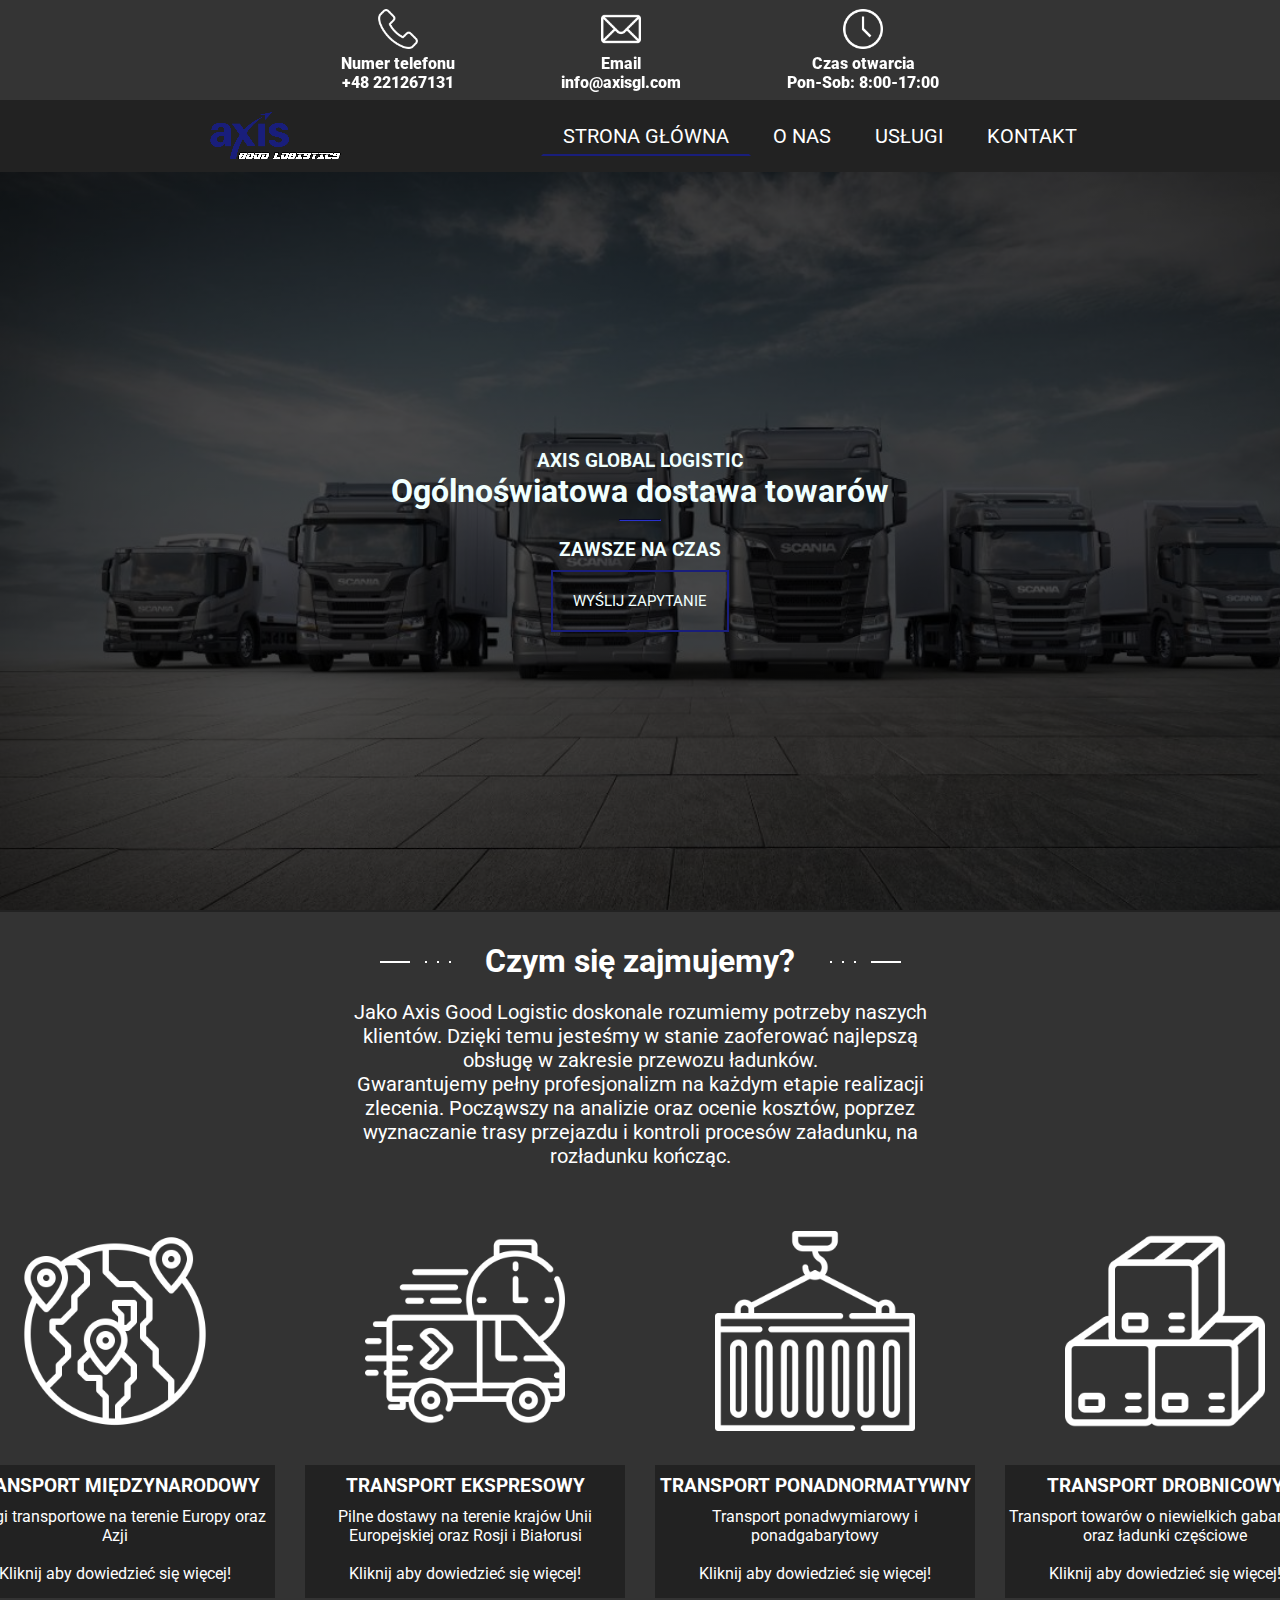
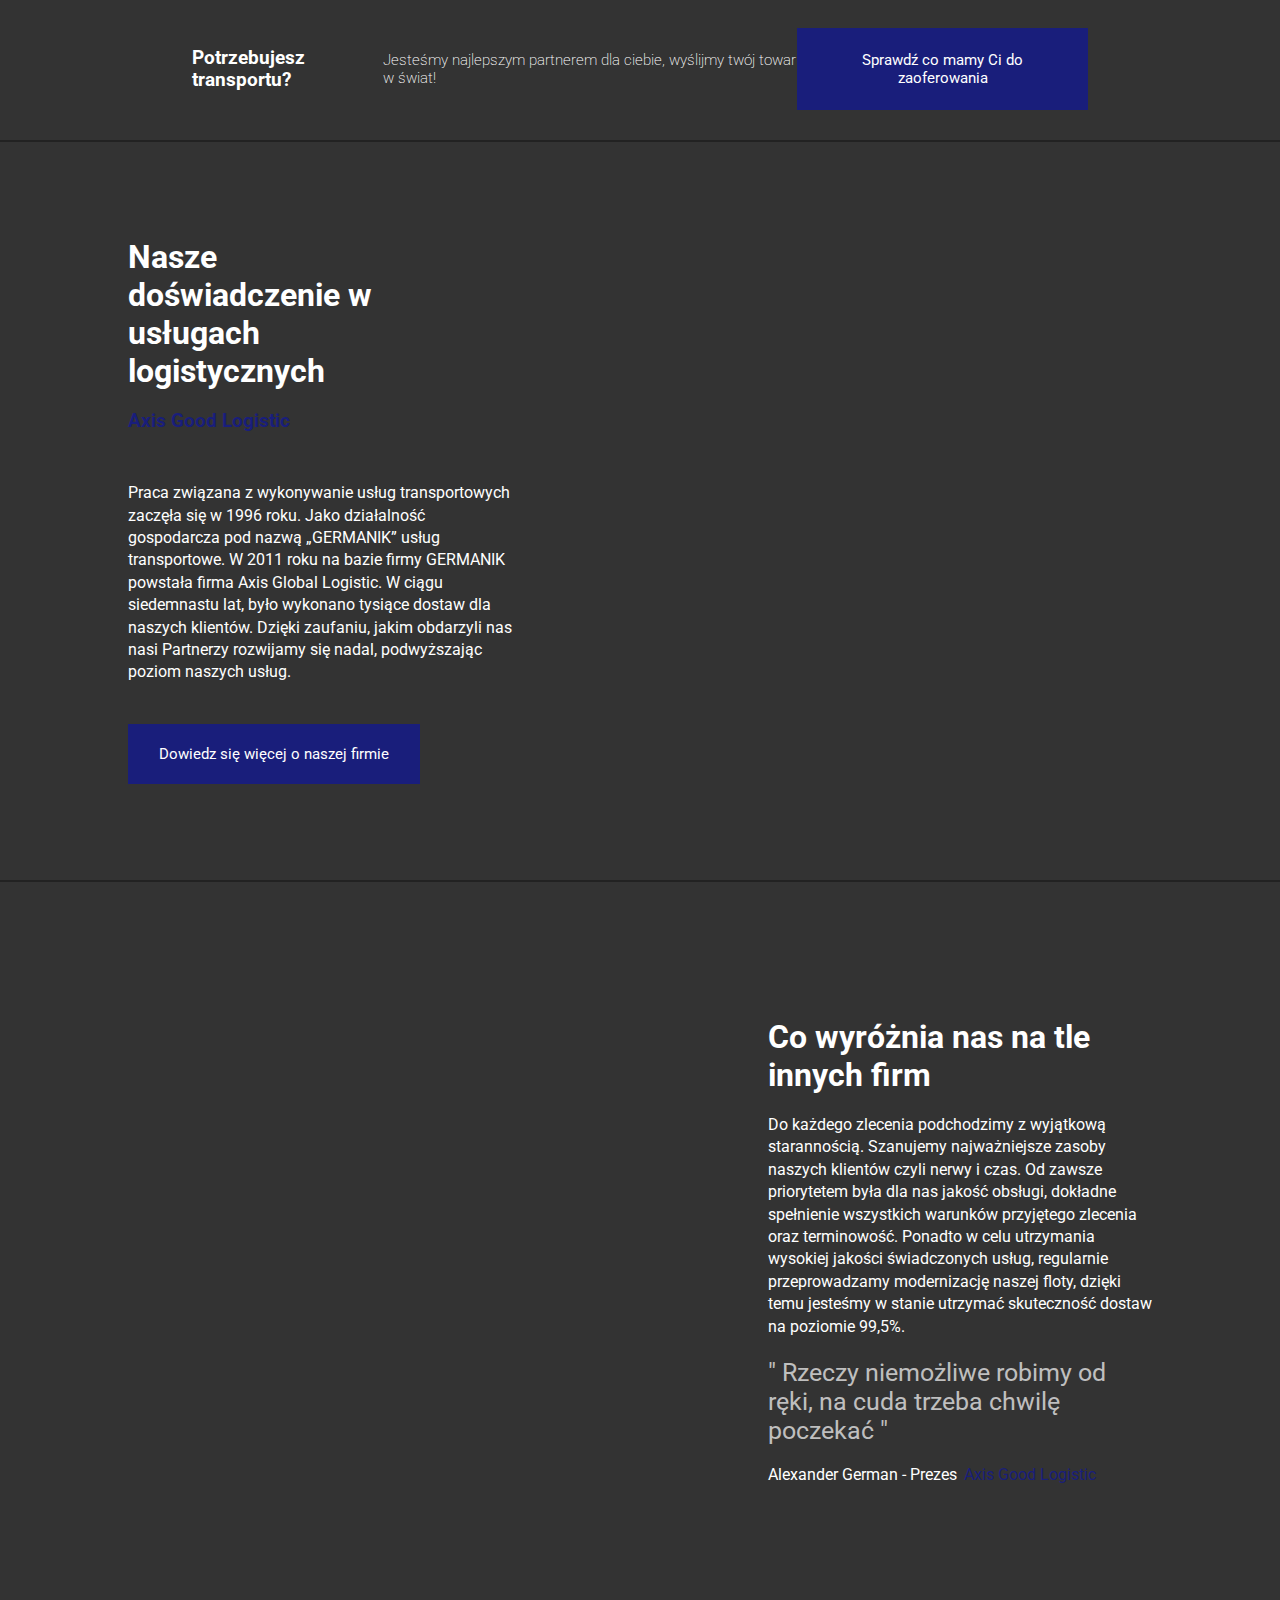
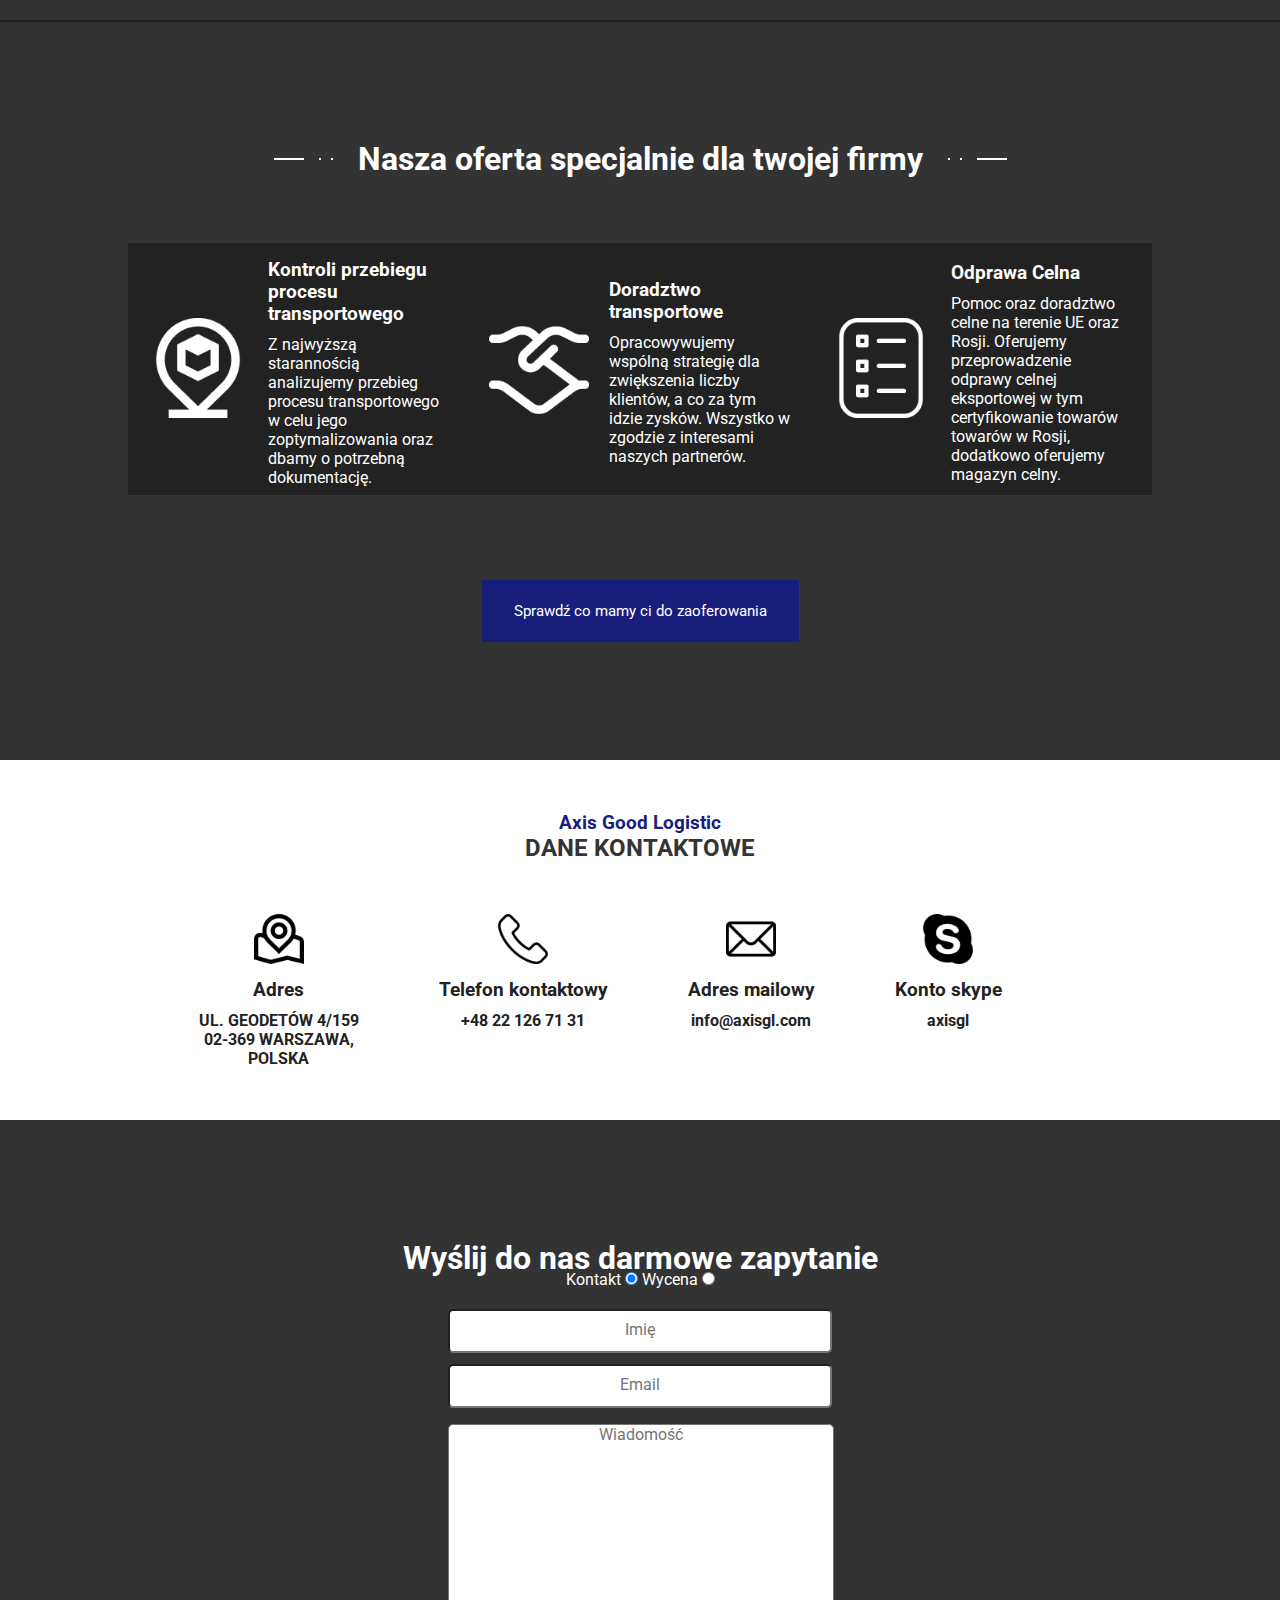
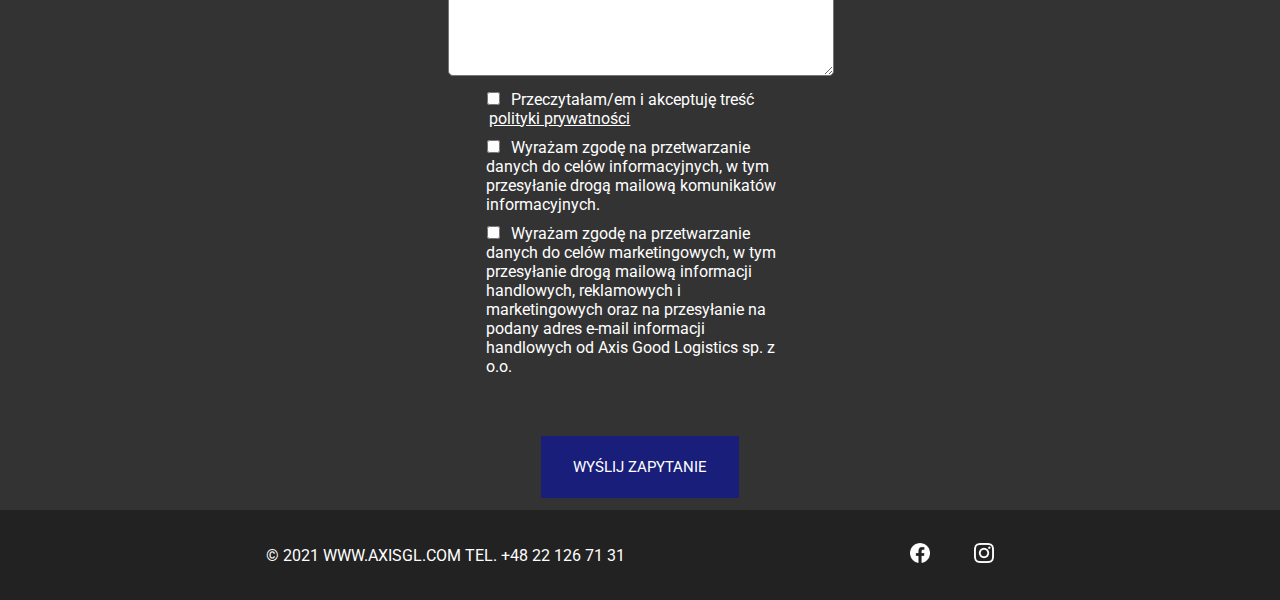
==== commit 3276c92a: "Add files via upload" ====
--- a/index.html
+++ b/index.html
@@ -256,28 +256,36 @@
                 <h2 class="kontakt-text-h">Dane kontaktowe</h2>
             </div>
             <div class="kontakt-widgets">
-                <div class="kontakt-widgets-widget-adres">
-                    <img src="./img/map-marker.png" alt="" class="kontakt-widgets-widget-img">
-                    <h3 class="kontakt-widgets-widget-text">Adres</h3>
-                    <h4>UL. GEODETÓW 4/159 <br>
-                        02-369 WARSZAWA, <br>
-                        POLSKA <br></h4>
-                </div>
-                <div class="kontakt-widgets-widget-phone">
-                    <img src="./img/telephone.png" alt="" class="kontakt-widgets-widget-img">
-                    <h3 class="kontakt-widgets-widget-text">Telefon kontaktowy</h3>
-                    <h4>+48 22 126 71 31</h4>
-                </div>
-                <div class="kontakt-widgets-widget-mail">
-                    <img src="./img/mail.png" alt="" class="kontakt-widgets-widget-img">
-                    <h3 class="kontakt-widgets-widget-text">Adres mailowy</h3>
-                    <h4>info@axisgl.com</h4>
-                </div>
-                <div class="kontakt-widgets-widget-skype">
-                    <img src="./img/skype.png" alt="" class="kontakt-widgets-widget-img">
-                    <h3 class="kontakt-widgets-widget-text">Konto skype</h3>
-                    <h4>axisgl</h4>
-                </div>
+
+                <div class="kontakt-widgets-cont1">
+                    <div class="kontakt-widgets-widget-adres">
+                        <img src="./img/map-marker.png" alt="" class="kontakt-widgets-widget-img">
+                        <h3 class="kontakt-widgets-widget-text">Adres</h3>
+                        <h4>UL. GEODETÓW 4/159 <br>
+                            02-369 WARSZAWA, <br>
+                            POLSKA <br></h4>
+                    </div>
+                    <div class="kontakt-widgets-widget-phone">
+                        <img src="./img/telephone.png" alt="" class="kontakt-widgets-widget-img">
+                        <h3 class="kontakt-widgets-widget-text">Telefon kontaktowy</h3>
+                        <h4>+48 22 126 71 31</h4>
+                    </div>
+
+                </div>
+                <div class="kontakt-widgets-cont2">
+                    <div class="kontakt-widgets-widget-mail">
+                        <img src="./img/mail.png" alt="" class="kontakt-widgets-widget-img">
+                        <h3 class="kontakt-widgets-widget-text">Adres mailowy</h3>
+                        <h4>info@axisgl.com</h4>
+                    </div>
+                    <div class="kontakt-widgets-widget-skype">
+                        <img src="./img/skype.png" alt="" class="kontakt-widgets-widget-img">
+                        <h3 class="kontakt-widgets-widget-text">Konto skype</h3>
+                        <h4>axisgl</h4>
+                    </div>
+                </div>
+
+
 
             </div>
         </div>
@@ -295,10 +303,10 @@
                     </form>
                     <form action="https://formsubmit.co/rodzjan592@gmail.com" method="POST" id="form1"
                         onsubmit="return check_captcha_filled()">
-                        <input type="hidden" name="_next" value="http://127.0.0.1:5500/thankyou.html">
+                        <input type="hidden" name="_next" value="https://nexisus.github.io/AxisPage/thankyou.html">
                         <input type="hidden" name="_captcha" value="false">
                         <div class="kontaktform-form-cont-imie">
-                            <input type="text" name="" id="imie" placeholder="Imię" required>
+                            <input type="text" name="imie" id="imie" placeholder="Imię" required>
                         </div>
                         <div class="kontaktform-form-cont-telefonlubemail">
                             <input type="email" name="email" id="email" placeholder="Email" required>
@@ -307,8 +315,8 @@
                                 placeholder="Wiadomość" required></textarea>
                         </div>
                         <div class="rodo-checkboxes">
-                            <div class="rodo-checkboxes-cont"> <input id='ppCheckbox' type="checkbox" name="ppcheckbox"
-                                    required><label for="ppcheckbox">Przeczytałam/em i akceptuję
+                            <div class="rodo-checkboxes-cont"> <input id='ppCheckbox' type="checkbox" required><label
+                                    for="ppcheckbox">Przeczytałam/em i akceptuję
                                     treść</label>
                                 <a href='./politykaprywatnosci.html' class="rodo-checkbox-pp">polityki
                                     prywatności</a>
@@ -326,15 +334,15 @@
                                     reklamowych i marketingowych oraz na przesyłanie na podany adres e-mail informacji
                                     handlowych od Axis Good Logistics sp. z o.o.</label>
                             </div>
-                            <div class="g-recaptcha" data-callback="captcha_filled"
-                                data-expired-callback="captcha_expired"
-                                data-sitekey="6LeIxAcTAAAAAJcZVRqyHh71UMIEGNQ_MXjiZKhI">
-                            </div>
-                            <button class="kontaktform-submitbut" type="submit" form="form1" value="Submit">Wyślij
-                                zapytanie</button>
+                            <input type="hidden" name="_autoresponse"
+                                value="Witaj z tej strony zespół Axis Good Logistic. Otrzymaliśmy twoją wiadomości z zapytaniem. Pracujemy nad odpowiedzią na twoje pytanie. Miłego dnia :)">
                     </form>
                 </div>
-
+                <div class="g-recaptcha" name='' data-callback="captcha_filled" data-expired-callback="captcha_expired"
+                    data-sitekey="6LeIxAcTAAAAAJcZVRqyHh71UMIEGNQ_MXjiZKhI">
+                </div>
+                <button class="kontaktform-submitbut" type="submit" form="form1" value="Submit">Wyślij
+                    zapytanie</button>
             </div>
             <div class="kontaktform-form-wycenacont"></div>
             <div class="kontaktform-form-tresc"></div>
--- a/style.css
+++ b/style.css
@@ -167,9 +167,33 @@
         /* width: 90%; */
     }
 
-    div.kontakt {}
-
-    div.kontakt-widgets {}
+    div.kontakt {
+        height: 60vh;
+    }
+
+    div.kontakt-widgets {
+        width: 100%;
+        display: flex;
+        justify-content: space-evenly;
+        flex-direction: column;
+        align-items: center;
+    }
+
+    div.kontakt-widgets-widget-adres,
+    div.kontakt-widgets-widget-phone,
+    div.kontakt-widgets-widget-mail,
+    div.kontakt-widgets-widget-skype {
+        margin-right: 20px;
+        display: flex;
+        justify-content: center;
+    }
+
+    div.kontakt-widgets-cont2 {
+        display: flex;
+        justify-content: space-evenly;
+        width: 100%;
+        margin-top: 20px;
+    }
 
     img.kontakt-widgets-widget {
         width: 80px;
@@ -841,11 +865,20 @@
 .kontakt-widgets {
     width: 80%;
     display: flex;
-    justify-content: space-evenly;
-}
-
-.kontakt-widgets-widget {
-    width: 200px;
+    justify-content: center;
+}
+
+.kontakt-widgets-cont1,
+.kontakt-widgets-cont2 {
+    display: flex;
+    justify-content: center;
+}
+
+.kontakt-widgets-widget-adres,
+.kontakt-widgets-widget-phone,
+.kontakt-widgets-widget-mail,
+.kontakt-widgets-widget-skype {
+    margin-right: 80px;
 }
 
 .kontakt-widgets-widget-text {
@@ -970,7 +1003,8 @@
     margin-top: 20px;
 }
 
-#adreszaladunku {
+#adreszaladunku,
+#adresdostawy {
     width: 100%;
     border-radius: 5px;
 }
